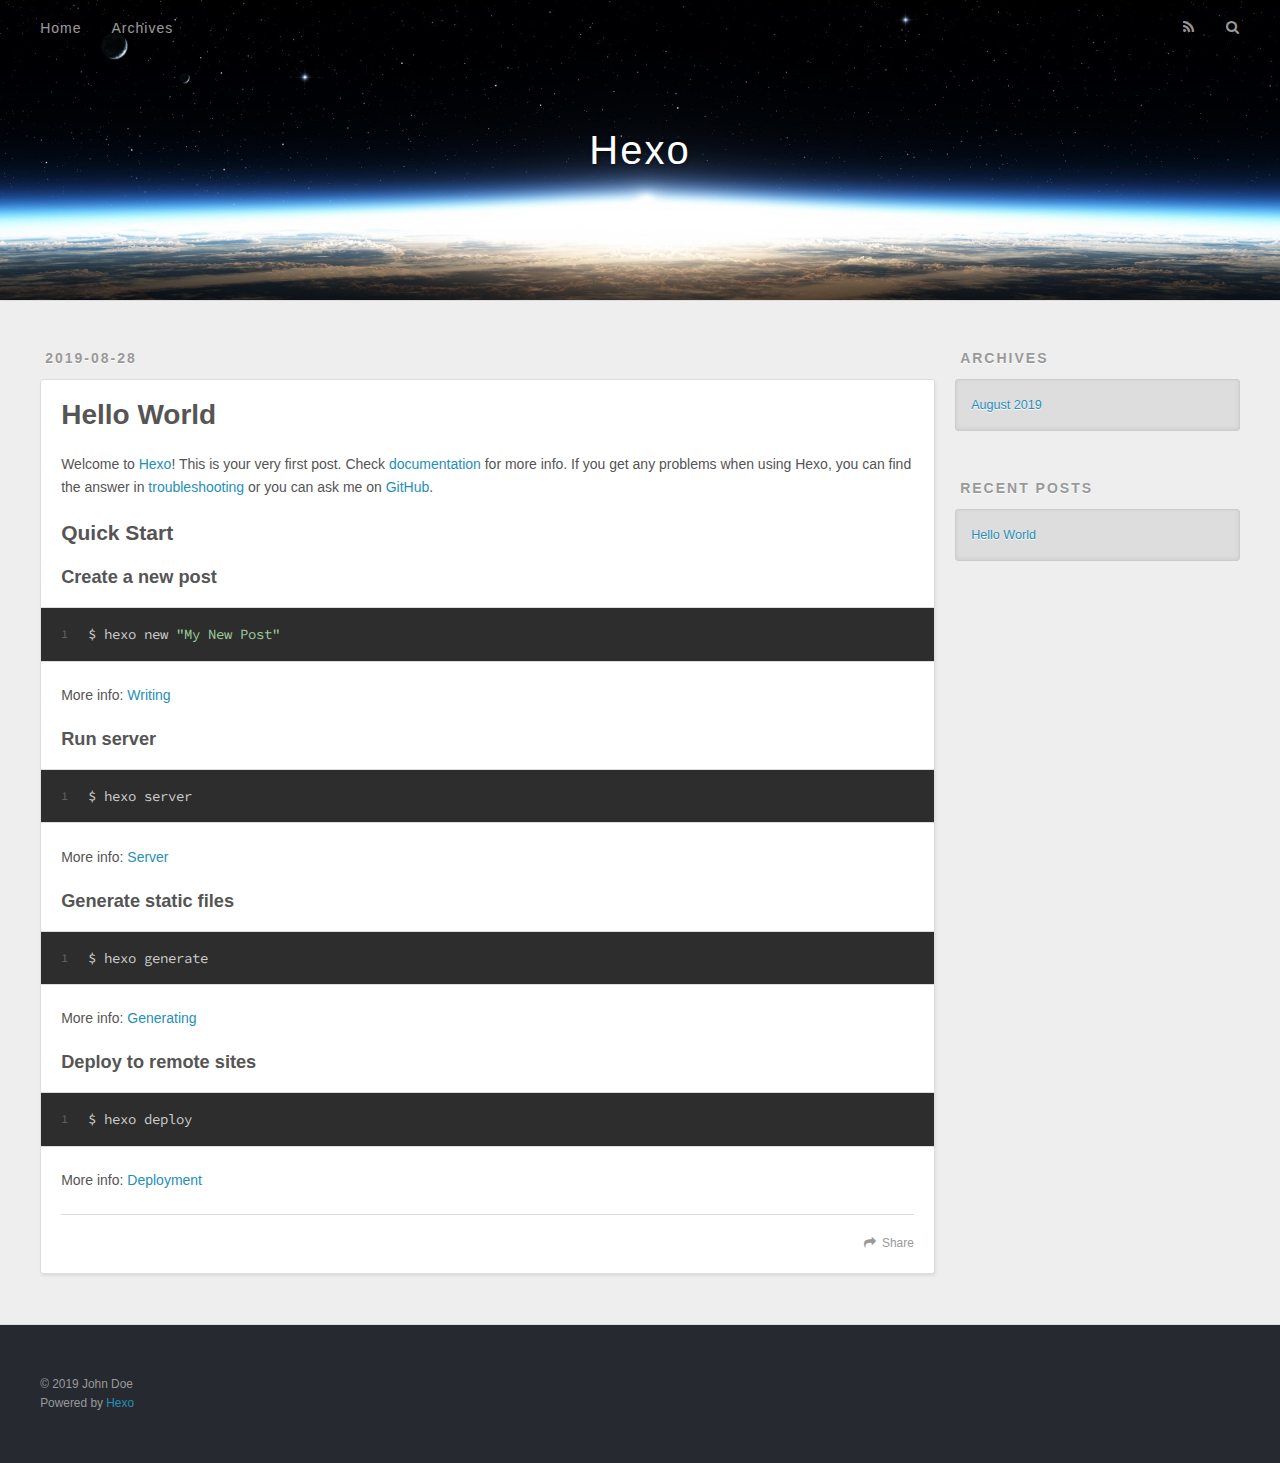
==== index.html @ 44cf00fd "Site updated: 2019-08-28 16:49:17" ====
<!DOCTYPE html>
<html>
<head><meta name="generator" content="Hexo 3.9.0">
  <meta charset="utf-8">
  

  
  <title>Hexo</title>
  <meta name="viewport" content="width=device-width, initial-scale=1, maximum-scale=1">
  <meta property="og:type" content="website">
<meta property="og:title" content="Hexo">
<meta property="og:url" content="http://yoursite.com/index.html">
<meta property="og:site_name" content="Hexo">
<meta property="og:locale" content="en">
<meta name="twitter:card" content="summary">
<meta name="twitter:title" content="Hexo">
  
    <link rel="alternate" href="/atom.xml" title="Hexo" type="application/atom+xml">
  
  
    <link rel="icon" href="/favicon.png">
  
  
    <link href="//fonts.googleapis.com/css?family=Source+Code+Pro" rel="stylesheet" type="text/css">
  
  <link rel="stylesheet" href="/css/style.css">
</head>
</html>
<body>
  <div id="container">
    <div id="wrap">
      <header id="header">
  <div id="banner"></div>
  <div id="header-outer" class="outer">
    <div id="header-title" class="inner">
      <h1 id="logo-wrap">
        <a href="/" id="logo">Hexo</a>
      </h1>
      
    </div>
    <div id="header-inner" class="inner">
      <nav id="main-nav">
        <a id="main-nav-toggle" class="nav-icon"></a>
        
          <a class="main-nav-link" href="/">Home</a>
        
          <a class="main-nav-link" href="/archives">Archives</a>
        
      </nav>
      <nav id="sub-nav">
        
          <a id="nav-rss-link" class="nav-icon" href="/atom.xml" title="RSS Feed"></a>
        
        <a id="nav-search-btn" class="nav-icon" title="Search"></a>
      </nav>
      <div id="search-form-wrap">
        <form action="//google.com/search" method="get" accept-charset="UTF-8" class="search-form"><input type="search" name="q" class="search-form-input" placeholder="Search"><button type="submit" class="search-form-submit">&#xF002;</button><input type="hidden" name="sitesearch" value="http://yoursite.com"></form>
      </div>
    </div>
  </div>
</header>
      <div class="outer">
        <section id="main">
  
    <article id="post-hello-world" class="article article-type-post" itemscope itemprop="blogPost">
  <div class="article-meta">
    <a href="/2019/08/28/hello-world/" class="article-date">
  <time datetime="2019-08-28T08:39:27.859Z" itemprop="datePublished">2019-08-28</time>
</a>
    
  </div>
  <div class="article-inner">
    
    
      <header class="article-header">
        
  
    <h1 itemprop="name">
      <a class="article-title" href="/2019/08/28/hello-world/">Hello World</a>
    </h1>
  

      </header>
    
    <div class="article-entry" itemprop="articleBody">
      
        <p>Welcome to <a href="https://hexo.io/" target="_blank" rel="noopener">Hexo</a>! This is your very first post. Check <a href="https://hexo.io/docs/" target="_blank" rel="noopener">documentation</a> for more info. If you get any problems when using Hexo, you can find the answer in <a href="https://hexo.io/docs/troubleshooting.html" target="_blank" rel="noopener">troubleshooting</a> or you can ask me on <a href="https://github.com/hexojs/hexo/issues" target="_blank" rel="noopener">GitHub</a>.</p>
<h2 id="Quick-Start"><a href="#Quick-Start" class="headerlink" title="Quick Start"></a>Quick Start</h2><h3 id="Create-a-new-post"><a href="#Create-a-new-post" class="headerlink" title="Create a new post"></a>Create a new post</h3><figure class="highlight bash"><table><tr><td class="gutter"><pre><span class="line">1</span><br></pre></td><td class="code"><pre><span class="line">$ hexo new <span class="string">"My New Post"</span></span><br></pre></td></tr></table></figure>

<p>More info: <a href="https://hexo.io/docs/writing.html" target="_blank" rel="noopener">Writing</a></p>
<h3 id="Run-server"><a href="#Run-server" class="headerlink" title="Run server"></a>Run server</h3><figure class="highlight bash"><table><tr><td class="gutter"><pre><span class="line">1</span><br></pre></td><td class="code"><pre><span class="line">$ hexo server</span><br></pre></td></tr></table></figure>

<p>More info: <a href="https://hexo.io/docs/server.html" target="_blank" rel="noopener">Server</a></p>
<h3 id="Generate-static-files"><a href="#Generate-static-files" class="headerlink" title="Generate static files"></a>Generate static files</h3><figure class="highlight bash"><table><tr><td class="gutter"><pre><span class="line">1</span><br></pre></td><td class="code"><pre><span class="line">$ hexo generate</span><br></pre></td></tr></table></figure>

<p>More info: <a href="https://hexo.io/docs/generating.html" target="_blank" rel="noopener">Generating</a></p>
<h3 id="Deploy-to-remote-sites"><a href="#Deploy-to-remote-sites" class="headerlink" title="Deploy to remote sites"></a>Deploy to remote sites</h3><figure class="highlight bash"><table><tr><td class="gutter"><pre><span class="line">1</span><br></pre></td><td class="code"><pre><span class="line">$ hexo deploy</span><br></pre></td></tr></table></figure>

<p>More info: <a href="https://hexo.io/docs/deployment.html" target="_blank" rel="noopener">Deployment</a></p>

      
    </div>
    <footer class="article-footer">
      <a data-url="http://yoursite.com/2019/08/28/hello-world/" data-id="cjzv0g86u00006gupcal8ovqy" class="article-share-link">Share</a>
      
      
    </footer>
  </div>
  
</article>


  


</section>
        
          <aside id="sidebar">
  
    

  
    

  
    
  
    
  <div class="widget-wrap">
    <h3 class="widget-title">Archives</h3>
    <div class="widget">
      <ul class="archive-list"><li class="archive-list-item"><a class="archive-list-link" href="/archives/2019/08/">August 2019</a></li></ul>
    </div>
  </div>


  
    
  <div class="widget-wrap">
    <h3 class="widget-title">Recent Posts</h3>
    <div class="widget">
      <ul>
        
          <li>
            <a href="/2019/08/28/hello-world/">Hello World</a>
          </li>
        
      </ul>
    </div>
  </div>

  
</aside>
        
      </div>
      <footer id="footer">
  
  <div class="outer">
    <div id="footer-info" class="inner">
      &copy; 2019 John Doe<br>
      Powered by <a href="http://hexo.io/" target="_blank">Hexo</a>
    </div>
  </div>
</footer>
    </div>
    <nav id="mobile-nav">
  
    <a href="/" class="mobile-nav-link">Home</a>
  
    <a href="/archives" class="mobile-nav-link">Archives</a>
  
</nav>
    

<script src="//ajax.googleapis.com/ajax/libs/jquery/2.0.3/jquery.min.js"></script>


  <link rel="stylesheet" href="/fancybox/jquery.fancybox.css">
  <script src="/fancybox/jquery.fancybox.pack.js"></script>


<script src="/js/script.js"></script>



  </div>
</body>
</html>
---- css/style.css ----
body {
  width: 100%;
}
body:before,
body:after {
  content: "";
  display: table;
}
body:after {
  clear: both;
}
html,
body,
div,
span,
applet,
object,
iframe,
h1,
h2,
h3,
h4,
h5,
h6,
p,
blockquote,
pre,
a,
abbr,
acronym,
address,
big,
cite,
code,
del,
dfn,
em,
img,
ins,
kbd,
q,
s,
samp,
small,
strike,
strong,
sub,
sup,
tt,
var,
dl,
dt,
dd,
ol,
ul,
li,
fieldset,
form,
label,
legend,
table,
caption,
tbody,
tfoot,
thead,
tr,
th,
td {
  margin: 0;
  padding: 0;
  border: 0;
  outline: 0;
  font-weight: inherit;
  font-style: inherit;
  font-family: inherit;
  font-size: 100%;
  vertical-align: baseline;
}
body {
  line-height: 1;
  color: #000;
  background: #fff;
}
ol,
ul {
  list-style: none;
}
table {
  border-collapse: separate;
  border-spacing: 0;
  vertical-align: middle;
}
caption,
th,
td {
  text-align: left;
  font-weight: normal;
  vertical-align: middle;
}
a img {
  border: none;
}
input,
button {
  margin: 0;
  padding: 0;
}
input::-moz-focus-inner,
button::-moz-focus-inner {
  border: 0;
  padding: 0;
}
@font-face {
  font-family: FontAwesome;
  font-style: normal;
  font-weight: normal;
  src: url("fonts/fontawesome-webfont.eot?v=#4.0.3");
  src: url("fonts/fontawesome-webfont.eot?#iefix&v=#4.0.3") format("embedded-opentype"), url("fonts/fontawesome-webfont.woff?v=#4.0.3") format("woff"), url("fonts/fontawesome-webfont.ttf?v=#4.0.3") format("truetype"), url("fonts/fontawesome-webfont.svg#fontawesomeregular?v=#4.0.3") format("svg");
}
html,
body,
#container {
  height: 100%;
}
body {
  background: #eee;
  font: 14px -apple-system, BlinkMacSystemFont, "Segoe UI", "Roboto", "Oxygen", "Ubuntu", "Cantarell", "Fira Sans", "Droid Sans", "Helvetica Neue", sans-serif;
  -webkit-text-size-adjust: 100%;
}
.outer {
  max-width: 1220px;
  margin: 0 auto;
  padding: 0 20px;
}
.outer:before,
.outer:after {
  content: "";
  display: table;
}
.outer:after {
  clear: both;
}
.inner {
  display: inline;
  float: left;
  width: 98.33333333333333%;
  margin: 0 0.833333333333333%;
}
.left,
.alignleft {
  float: left;
}
.right,
.alignright {
  float: right;
}
.clear {
  clear: both;
}
#container {
  position: relative;
}
.mobile-nav-on {
  overflow: hidden;
}
#wrap {
  height: 100%;
  width: 100%;
  position: absolute;
  top: 0;
  left: 0;
  -webkit-transition: 0.2s ease-out;
  -moz-transition: 0.2s ease-out;
  -ms-transition: 0.2s ease-out;
  transition: 0.2s ease-out;
  z-index: 1;
  background: #eee;
}
.mobile-nav-on #wrap {
  left: 280px;
}
@media screen and (min-width: 768px) {
  #main {
    display: inline;
    float: left;
    width: 73.33333333333333%;
    margin: 0 0.833333333333333%;
  }
}
.article-date,
.article-category-link,
.archive-year,
.widget-title {
  text-decoration: none;
  text-transform: uppercase;
  letter-spacing: 2px;
  color: #999;
  margin-bottom: 1em;
  margin-left: 5px;
  line-height: 1em;
  text-shadow: 0 1px #fff;
  font-weight: bold;
}
.article-inner,
.archive-article-inner {
  background: #fff;
  -webkit-box-shadow: 1px 2px 3px #ddd;
  box-shadow: 1px 2px 3px #ddd;
  border: 1px solid #ddd;
  border-radius: 3px;
}
.article-entry h1,
.widget h1 {
  font-size: 2em;
}
.article-entry h2,
.widget h2 {
  font-size: 1.5em;
}
.article-entry h3,
.widget h3 {
  font-size: 1.3em;
}
.article-entry h4,
.widget h4 {
  font-size: 1.2em;
}
.article-entry h5,
.widget h5 {
  font-size: 1em;
}
.article-entry h6,
.widget h6 {
  font-size: 1em;
  color: #999;
}
.article-entry hr,
.widget hr {
  border: 1px dashed #ddd;
}
.article-entry strong,
.widget strong {
  font-weight: bold;
}
.article-entry em,
.widget em,
.article-entry cite,
.widget cite {
  font-style: italic;
}
.article-entry sup,
.widget sup,
.article-entry sub,
.widget sub {
  font-size: 0.75em;
  line-height: 0;
  position: relative;
  vertical-align: baseline;
}
.article-entry sup,
.widget sup {
  top: -0.5em;
}
.article-entry sub,
.widget sub {
  bottom: -0.2em;
}
.article-entry small,
.widget small {
  font-size: 0.85em;
}
.article-entry acronym,
.widget acronym,
.article-entry abbr,
.widget abbr {
  border-bottom: 1px dotted;
}
.article-entry ul,
.widget ul,
.article-entry ol,
.widget ol,
.article-entry dl,
.widget dl {
  margin: 0 20px;
  line-height: 1.6em;
}
.article-entry ul ul,
.widget ul ul,
.article-entry ol ul,
.widget ol ul,
.article-entry ul ol,
.widget ul ol,
.article-entry ol ol,
.widget ol ol {
  margin-top: 0;
  margin-bottom: 0;
}
.article-entry ul,
.widget ul {
  list-style: disc;
}
.article-entry ol,
.widget ol {
  list-style: decimal;
}
.article-entry dt,
.widget dt {
  font-weight: bold;
}
#header {
  height: 300px;
  position: relative;
  border-bottom: 1px solid #ddd;
}
#header:before,
#header:after {
  content: "";
  position: absolute;
  left: 0;
  right: 0;
  height: 40px;
}
#header:before {
  top: 0;
  background: -webkit-linear-gradient(rgba(0,0,0,0.2), transparent);
  background: -moz-linear-gradient(rgba(0,0,0,0.2), transparent);
  background: -ms-linear-gradient(rgba(0,0,0,0.2), transparent);
  background: linear-gradient(rgba(0,0,0,0.2), transparent);
}
#header:after {
  bottom: 0;
  background: -webkit-linear-gradient(transparent, rgba(0,0,0,0.2));
  background: -moz-linear-gradient(transparent, rgba(0,0,0,0.2));
  background: -ms-linear-gradient(transparent, rgba(0,0,0,0.2));
  background: linear-gradient(transparent, rgba(0,0,0,0.2));
}
#header-outer {
  height: 100%;
  position: relative;
}
#header-inner {
  position: relative;
  overflow: hidden;
}
#banner {
  position: absolute;
  top: 0;
  left: 0;
  width: 100%;
  height: 100%;
  background: url("images/banner.jpg") center #000;
  -webkit-background-size: cover;
  -moz-background-size: cover;
  background-size: cover;
  z-index: -1;
}
#header-title {
  text-align: center;
  height: 40px;
  position: absolute;
  top: 50%;
  left: 0;
  margin-top: -20px;
}
#logo,
#subtitle {
  text-decoration: none;
  color: #fff;
  font-weight: 300;
  text-shadow: 0 1px 4px rgba(0,0,0,0.3);
}
#logo {
  font-size: 40px;
  line-height: 40px;
  letter-spacing: 2px;
}
#subtitle {
  font-size: 16px;
  line-height: 16px;
  letter-spacing: 1px;
}
#subtitle-wrap {
  margin-top: 16px;
}
#main-nav {
  float: left;
  margin-left: -15px;
}
.nav-icon,
.main-nav-link {
  float: left;
  color: #fff;
  opacity: 0.6;
  text-decoration: none;
  text-shadow: 0 1px rgba(0,0,0,0.2);
  -webkit-transition: opacity 0.2s;
  -moz-transition: opacity 0.2s;
  -ms-transition: opacity 0.2s;
  transition: opacity 0.2s;
  display: block;
  padding: 20px 15px;
}
.nav-icon:hover,
.main-nav-link:hover {
  opacity: 1;
}
.nav-icon {
  font-family: FontAwesome;
  text-align: center;
  font-size: 14px;
  width: 14px;
  height: 14px;
  padding: 20px 15px;
  position: relative;
  cursor: pointer;
}
.main-nav-link {
  font-weight: 300;
  letter-spacing: 1px;
}
@media screen and (max-width: 479px) {
  .main-nav-link {
    display: none;
  }
}
#main-nav-toggle {
  display: none;
}
#main-nav-toggle:before {
  content: "\f0c9";
}
@media screen and (max-width: 479px) {
  #main-nav-toggle {
    display: block;
  }
}
#sub-nav {
  float: right;
  margin-right: -15px;
}
#nav-rss-link:before {
  content: "\f09e";
}
#nav-search-btn:before {
  content: "\f002";
}
#search-form-wrap {
  position: absolute;
  top: 15px;
  width: 150px;
  height: 30px;
  right: -150px;
  opacity: 0;
  -webkit-transition: 0.2s ease-out;
  -moz-transition: 0.2s ease-out;
  -ms-transition: 0.2s ease-out;
  transition: 0.2s ease-out;
}
#search-form-wrap.on {
  opacity: 1;
  right: 0;
}
@media screen and (max-width: 479px) {
  #search-form-wrap {
    width: 100%;
    right: -100%;
  }
}
.search-form {
  position: absolute;
  top: 0;
  left: 0;
  right: 0;
  background: #fff;
  padding: 5px 15px;
  border-radius: 15px;
  -webkit-box-shadow: 0 0 10px rgba(0,0,0,0.3);
  box-shadow: 0 0 10px rgba(0,0,0,0.3);
}
.search-form-input {
  border: none;
  background: none;
  color: #555;
  width: 100%;
  font: 13px -apple-system, BlinkMacSystemFont, "Segoe UI", "Roboto", "Oxygen", "Ubuntu", "Cantarell", "Fira Sans", "Droid Sans", "Helvetica Neue", sans-serif;
  outline: none;
}
.search-form-input::-webkit-search-results-decoration,
.search-form-input::-webkit-search-cancel-button {
  -webkit-appearance: none;
}
.search-form-submit {
  position: absolute;
  top: 50%;
  right: 10px;
  margin-top: -7px;
  font: 13px FontAwesome;
  border: none;
  background: none;
  color: #bbb;
  cursor: pointer;
}
.search-form-submit:hover,
.search-form-submit:focus {
  color: #777;
}
.article {
  margin: 50px 0;
}
.article-inner {
  overflow: hidden;
}
.article-meta:before,
.article-meta:after {
  content: "";
  display: table;
}
.article-meta:after {
  clear: both;
}
.article-date {
  float: left;
}
.article-category {
  float: left;
  line-height: 1em;
  color: #ccc;
  text-shadow: 0 1px #fff;
  margin-left: 8px;
}
.article-category:before {
  content: "\2022";
}
.article-category-link {
  margin: 0 12px 1em;
}
.article-header {
  padding: 20px 20px 0;
}
.article-title {
  text-decoration: none;
  font-size: 2em;
  font-weight: bold;
  color: #555;
  line-height: 1.1em;
  -webkit-transition: color 0.2s;
  -moz-transition: color 0.2s;
  -ms-transition: color 0.2s;
  transition: color 0.2s;
}
a.article-title:hover {
  color: #258fb8;
}
.article-entry {
  color: #555;
  padding: 0 20px;
}
.article-entry:before,
.article-entry:after {
  content: "";
  display: table;
}
.article-entry:after {
  clear: both;
}
.article-entry p,
.article-entry table {
  line-height: 1.6em;
  margin: 1.6em 0;
}
.article-entry h1,
.article-entry h2,
.article-entry h3,
.article-entry h4,
.article-entry h5,
.article-entry h6 {
  font-weight: bold;
}
.article-entry h1,
.article-entry h2,
.article-entry h3,
.article-entry h4,
.article-entry h5,
.article-entry h6 {
  line-height: 1.1em;
  margin: 1.1em 0;
}
.article-entry a {
  color: #258fb8;
  text-decoration: none;
}
.article-entry a:hover {
  text-decoration: underline;
}
.article-entry ul,
.article-entry ol,
.article-entry dl {
  margin-top: 1.6em;
  margin-bottom: 1.6em;
}
.article-entry img,
.article-entry video {
  max-width: 100%;
  height: auto;
  display: block;
  margin: auto;
}
.article-entry iframe {
  border: none;
}
.article-entry table {
  width: 100%;
  border-collapse: collapse;
  border-spacing: 0;
}
.article-entry th {
  font-weight: bold;
  border-bottom: 3px solid #ddd;
  padding-bottom: 0.5em;
}
.article-entry td {
  border-bottom: 1px solid #ddd;
  padding: 10px 0;
}
.article-entry blockquote {
  font-family: Georgia, "Times New Roman", serif;
  font-size: 1.4em;
  margin: 1.6em 20px;
  text-align: center;
}
.article-entry blockquote footer {
  font-size: 14px;
  margin: 1.6em 0;
  font-family: -apple-system, BlinkMacSystemFont, "Segoe UI", "Roboto", "Oxygen", "Ubuntu", "Cantarell", "Fira Sans", "Droid Sans", "Helvetica Neue", sans-serif;
}
.article-entry blockquote footer cite:before {
  content: "—";
  padding: 0 0.5em;
}
.article-entry .pullquote {
  text-align: left;
  width: 45%;
  margin: 0;
}
.article-entry .pullquote.left {
  margin-left: 0.5em;
  margin-right: 1em;
}
.article-entry .pullquote.right {
  margin-right: 0.5em;
  margin-left: 1em;
}
.article-entry .caption {
  color: #999;
  display: block;
  font-size: 0.9em;
  margin-top: 0.5em;
  position: relative;
  text-align: center;
}
.article-entry .video-container {
  position: relative;
  padding-top: 56.25%;
  height: 0;
  overflow: hidden;
}
.article-entry .video-container iframe,
.article-entry .video-container object,
.article-entry .video-container embed {
  position: absolute;
  top: 0;
  left: 0;
  width: 100%;
  height: 100%;
  margin-top: 0;
}
.article-more-link a {
  display: inline-block;
  line-height: 1em;
  padding: 6px 15px;
  border-radius: 15px;
  background: #eee;
  color: #999;
  text-shadow: 0 1px #fff;
  text-decoration: none;
}
.article-more-link a:hover {
  background: #258fb8;
  color: #fff;
  text-decoration: none;
  text-shadow: 0 1px #1e7293;
}
.article-footer {
  font-size: 0.85em;
  line-height: 1.6em;
  border-top: 1px solid #ddd;
  padding-top: 1.6em;
  margin: 0 20px 20px;
}
.article-footer:before,
.article-footer:after {
  content: "";
  display: table;
}
.article-footer:after {
  clear: both;
}
.article-footer a {
  color: #999;
  text-decoration: none;
}
.article-footer a:hover {
  color: #555;
}
.article-tag-list-item {
  float: left;
  margin-right: 10px;
}
.article-tag-list-link:before {
  content: "#";
}
.article-comment-link {
  float: right;
}
.article-comment-link:before {
  content: "\f075";
  font-family: FontAwesome;
  padding-right: 8px;
}
.article-share-link {
  cursor: pointer;
  float: right;
  margin-left: 20px;
}
.article-share-link:before {
  content: "\f064";
  font-family: FontAwesome;
  padding-right: 6px;
}
#article-nav {
  position: relative;
}
#article-nav:before,
#article-nav:after {
  content: "";
  display: table;
}
#article-nav:after {
  clear: both;
}
@media screen and (min-width: 768px) {
  #article-nav {
    margin: 50px 0;
  }
  #article-nav:before {
    width: 8px;
    height: 8px;
    position: absolute;
    top: 50%;
    left: 50%;
    margin-top: -4px;
    margin-left: -4px;
    content: "";
    border-radius: 50%;
    background: #ddd;
    -webkit-box-shadow: 0 1px 2px #fff;
    box-shadow: 0 1px 2px #fff;
  }
}
.article-nav-link-wrap {
  text-decoration: none;
  text-shadow: 0 1px #fff;
  color: #999;
  -webkit-box-sizing: border-box;
  -moz-box-sizing: border-box;
  box-sizing: border-box;
  margin-top: 50px;
  text-align: center;
  display: block;
}
.article-nav-link-wrap:hover {
  color: #555;
}
@media screen and (min-width: 768px) {
  .article-nav-link-wrap {
    width: 50%;
    margin-top: 0;
  }
}
@media screen and (min-width: 768px) {
  #article-nav-newer {
    float: left;
    text-align: right;
    padding-right: 20px;
  }
}
@media screen and (min-width: 768px) {
  #article-nav-older {
    float: right;
    text-align: left;
    padding-left: 20px;
  }
}
.article-nav-caption {
  text-transform: uppercase;
  letter-spacing: 2px;
  color: #ddd;
  line-height: 1em;
  font-weight: bold;
}
#article-nav-newer .article-nav-caption {
  margin-right: -2px;
}
.article-nav-title {
  font-size: 0.85em;
  line-height: 1.6em;
  margin-top: 0.5em;
}
.article-share-box {
  position: absolute;
  display: none;
  background: #fff;
  -webkit-box-shadow: 1px 2px 10px rgba(0,0,0,0.2);
  box-shadow: 1px 2px 10px rgba(0,0,0,0.2);
  border-radius: 3px;
  margin-left: -145px;
  overflow: hidden;
  z-index: 1;
}
.article-share-box.on {
  display: block;
}
.article-share-input {
  width: 100%;
  background: none;
  -webkit-box-sizing: border-box;
  -moz-box-sizing: border-box;
  box-sizing: border-box;
  font: 14px -apple-system, BlinkMacSystemFont, "Segoe UI", "Roboto", "Oxygen", "Ubuntu", "Cantarell", "Fira Sans", "Droid Sans", "Helvetica Neue", sans-serif;
  padding: 0 15px;
  color: #555;
  outline: none;
  border: 1px solid #ddd;
  border-radius: 3px 3px 0 0;
  height: 36px;
  line-height: 36px;
}
.article-share-links {
  background: #eee;
}
.article-share-links:before,
.article-share-links:after {
  content: "";
  display: table;
}
.article-share-links:after {
  clear: both;
}
.article-share-twitter,
.article-share-facebook,
.article-share-pinterest,
.article-share-google {
  width: 50px;
  height: 36px;
  display: block;
  float: left;
  position: relative;
  color: #999;
  text-shadow: 0 1px #fff;
}
.article-share-twitter:before,
.article-share-facebook:before,
.article-share-pinterest:before,
.article-share-google:before {
  font-size: 20px;
  font-family: FontAwesome;
  width: 20px;
  height: 20px;
  position: absolute;
  top: 50%;
  left: 50%;
  margin-top: -10px;
  margin-left: -10px;
  text-align: center;
}
.article-share-twitter:hover,
.article-share-facebook:hover,
.article-share-pinterest:hover,
.article-share-google:hover {
  color: #fff;
}
.article-share-twitter:before {
  content: "\f099";
}
.article-share-twitter:hover {
  background: #00aced;
  text-shadow: 0 1px #008abe;
}
.article-share-facebook:before {
  content: "\f09a";
}
.article-share-facebook:hover {
  background: #3b5998;
  text-shadow: 0 1px #2f477a;
}
.article-share-pinterest:before {
  content: "\f0d2";
}
.article-share-pinterest:hover {
  background: #cb2027;
  text-shadow: 0 1px #a21a1f;
}
.article-share-google:before {
  content: "\f0d5";
}
.article-share-google:hover {
  background: #dd4b39;
  text-shadow: 0 1px #be3221;
}
.article-gallery {
  background: #000;
  position: relative;
}
.article-gallery-photos {
  position: relative;
  overflow: hidden;
}
.article-gallery-img {
  display: none;
  max-width: 100%;
}
.article-gallery-img:first-child {
  display: block;
}
.article-gallery-img.loaded {
  position: absolute;
  display: block;
}
.article-gallery-img img {
  display: block;
  max-width: 100%;
  margin: 0 auto;
}
#comments {
  background: #fff;
  -webkit-box-shadow: 1px 2px 3px #ddd;
  box-shadow: 1px 2px 3px #ddd;
  padding: 20px;
  border: 1px solid #ddd;
  border-radius: 3px;
  margin: 50px 0;
}
#comments a {
  color: #258fb8;
}
.archives-wrap {
  margin: 50px 0;
}
.archives:before,
.archives:after {
  content: "";
  display: table;
}
.archives:after {
  clear: both;
}
.archive-year-wrap {
  margin-bottom: 1em;
}
.archives {
  -webkit-column-gap: 10px;
  -moz-column-gap: 10px;
  column-gap: 10px;
}
@media screen and (min-width: 480px) and (max-width: 767px) {
  .archives {
    -webkit-column-count: 2;
    -moz-column-count: 2;
    column-count: 2;
  }
}
@media screen and (min-width: 768px) {
  .archives {
    -webkit-column-count: 3;
    -moz-column-count: 3;
    column-count: 3;
  }
}
.archive-article {
  -webkit-column-break-inside: avoid;
  page-break-inside: avoid;
  overflow: hidden;
  break-inside: avoid-column;
}
.archive-article-inner {
  padding: 10px;
  margin-bottom: 15px;
}
.archive-article-title {
  text-decoration: none;
  font-weight: bold;
  color: #555;
  -webkit-transition: color 0.2s;
  -moz-transition: color 0.2s;
  -ms-transition: color 0.2s;
  transition: color 0.2s;
  line-height: 1.6em;
}
.archive-article-title:hover {
  color: #258fb8;
}
.archive-article-footer {
  margin-top: 1em;
}
.archive-article-date {
  color: #999;
  text-decoration: none;
  font-size: 0.85em;
  line-height: 1em;
  margin-bottom: 0.5em;
  display: block;
}
#page-nav {
  margin: 50px auto;
  background: #fff;
  -webkit-box-shadow: 1px 2px 3px #ddd;
  box-shadow: 1px 2px 3px #ddd;
  border: 1px solid #ddd;
  border-radius: 3px;
  text-align: center;
  color: #999;
  overflow: hidden;
}
#page-nav:before,
#page-nav:after {
  content: "";
  display: table;
}
#page-nav:after {
  clear: both;
}
#page-nav a,
#page-nav span {
  padding: 10px 20px;
  line-height: 1;
  height: 2ex;
}
#page-nav a {
  color: #999;
  text-decoration: none;
}
#page-nav a:hover {
  background: #999;
  color: #fff;
}
#page-nav .prev {
  float: left;
}
#page-nav .next {
  float: right;
}
#page-nav .page-number {
  display: inline-block;
}
@media screen and (max-width: 479px) {
  #page-nav .page-number {
    display: none;
  }
}
#page-nav .current {
  color: #555;
  font-weight: bold;
}
#page-nav .space {
  color: #ddd;
}
#footer {
  background: #262a30;
  padding: 50px 0;
  border-top: 1px solid #ddd;
  color: #999;
}
#footer a {
  color: #258fb8;
  text-decoration: none;
}
#footer a:hover {
  text-decoration: underline;
}
#footer-info {
  line-height: 1.6em;
  font-size: 0.85em;
}
.article-entry pre,
.article-entry .highlight {
  background: #2d2d2d;
  margin: 0 -20px;
  padding: 15px 20px;
  border-style: solid;
  border-color: #ddd;
  border-width: 1px 0;
  overflow: auto;
  color: #ccc;
  line-height: 22.400000000000002px;
}
.article-entry .highlight .gutter pre,
.article-entry .gist .gist-file .gist-data .line-numbers {
  color: #666;
  font-size: 0.85em;
}
.article-entry pre,
.article-entry code {
  font-family: "Source Code Pro", Consolas, Monaco, Menlo, Consolas, monospace;
}
.article-entry code {
  background: #eee;
  text-shadow: 0 1px #fff;
  padding: 0 0.3em;
}
.article-entry pre code {
  background: none;
  text-shadow: none;
  padding: 0;
}
.article-entry .highlight pre {
  border: none;
  margin: 0;
  padding: 0;
}
.article-entry .highlight table {
  margin: 0;
  width: auto;
}
.article-entry .highlight td {
  border: none;
  padding: 0;
}
.article-entry .highlight figcaption {
  font-size: 0.85em;
  color: #999;
  line-height: 1em;
  margin-bottom: 1em;
}
.article-entry .highlight figcaption:before,
.article-entry .highlight figcaption:after {
  content: "";
  display: table;
}
.article-entry .highlight figcaption:after {
  clear: both;
}
.article-entry .highlight figcaption a {
  float: right;
}
.article-entry .highlight .gutter pre {
  text-align: right;
  padding-right: 20px;
}
.article-entry .highlight .line {
  height: 22.400000000000002px;
}
.article-entry .highlight .line.marked {
  background: #515151;
}
.article-entry .gist {
  margin: 0 -20px;
  border-style: solid;
  border-color: #ddd;
  border-width: 1px 0;
  background: #2d2d2d;
  padding: 15px 20px 15px 0;
}
.article-entry .gist .gist-file {
  border: none;
  font-family: "Source Code Pro", Consolas, Monaco, Menlo, Consolas, monospace;
  margin: 0;
}
.article-entry .gist .gist-file .gist-data {
  background: none;
  border: none;
}
.article-entry .gist .gist-file .gist-data .line-numbers {
  background: none;
  border: none;
  padding: 0 20px 0 0;
}
.article-entry .gist .gist-file .gist-data .line-data {
  padding: 0 !important;
}
.article-entry .gist .gist-file .highlight {
  margin: 0;
  padding: 0;
  border: none;
}
.article-entry .gist .gist-file .gist-meta {
  background: #2d2d2d;
  color: #999;
  font: 0.85em -apple-system, BlinkMacSystemFont, "Segoe UI", "Roboto", "Oxygen", "Ubuntu", "Cantarell", "Fira Sans", "Droid Sans", "Helvetica Neue", sans-serif;
  text-shadow: 0 0;
  padding: 0;
  margin-top: 1em;
  margin-left: 20px;
}
.article-entry .gist .gist-file .gist-meta a {
  color: #258fb8;
  font-weight: normal;
}
.article-entry .gist .gist-file .gist-meta a:hover {
  text-decoration: underline;
}
pre .comment,
pre .title {
  color: #999;
}
pre .variable,
pre .attribute,
pre .tag,
pre .regexp,
pre .ruby .constant,
pre .xml .tag .title,
pre .xml .pi,
pre .xml .doctype,
pre .html .doctype,
pre .css .id,
pre .css .class,
pre .css .pseudo {
  color: #f2777a;
}
pre .number,
pre .preprocessor,
pre .built_in,
pre .literal,
pre .params,
pre .constant {
  color: #f99157;
}
pre .class,
pre .ruby .class .title,
pre .css .rules .attribute {
  color: #9c9;
}
pre .string,
pre .value,
pre .inheritance,
pre .header,
pre .ruby .symbol,
pre .xml .cdata {
  color: #9c9;
}
pre .css .hexcolor {
  color: #6cc;
}
pre .function,
pre .python .decorator,
pre .python .title,
pre .ruby .function .title,
pre .ruby .title .keyword,
pre .perl .sub,
pre .javascript .title,
pre .coffeescript .title {
  color: #69c;
}
pre .keyword,
pre .javascript .function {
  color: #c9c;
}
@media screen and (max-width: 479px) {
  #mobile-nav {
    position: absolute;
    top: 0;
    left: 0;
    width: 280px;
    height: 100%;
    background: #191919;
    border-right: 1px solid #fff;
  }
}
@media screen and (max-width: 479px) {
  .mobile-nav-link {
    display: block;
    color: #999;
    text-decoration: none;
    padding: 15px 20px;
    font-weight: bold;
  }
  .mobile-nav-link:hover {
    color: #fff;
  }
}
@media screen and (min-width: 768px) {
  #sidebar {
    display: inline;
    float: left;
    width: 23.333333333333332%;
    margin: 0 0.833333333333333%;
  }
}
.widget-wrap {
  margin: 50px 0;
}
.widget {
  color: #777;
  text-shadow: 0 1px #fff;
  background: #ddd;
  -webkit-box-shadow: 0 -1px 4px #ccc inset;
  box-shadow: 0 -1px 4px #ccc inset;
  border: 1px solid #ccc;
  padding: 15px;
  border-radius: 3px;
}
.widget a {
  color: #258fb8;
  text-decoration: none;
}
.widget a:hover {
  text-decoration: underline;
}
.widget ul ul,
.widget ol ul,
.widget dl ul,
.widget ul ol,
.widget ol ol,
.widget dl ol,
.widget ul dl,
.widget ol dl,
.widget dl dl {
  margin-left: 15px;
  list-style: disc;
}
.widget {
  line-height: 1.6em;
  word-wrap: break-word;
  font-size: 0.9em;
}
.widget ul,
.widget ol {
  list-style: none;
  margin: 0;
}
.widget ul ul,
.widget ol ul,
.widget ul ol,
.widget ol ol {
  margin: 0 20px;
}
.widget ul ul,
.widget ol ul {
  list-style: disc;
}
.widget ul ol,
.widget ol ol {
  list-style: decimal;
}
.category-list-count,
.tag-list-count,
.archive-list-count {
  padding-left: 5px;
  color: #999;
  font-size: 0.85em;
}
.category-list-count:before,
.tag-list-count:before,
.archive-list-count:before {
  content: "(";
}
.category-list-count:after,
.tag-list-count:after,
.archive-list-count:after {
  content: ")";
}
.tagcloud a {
  margin-right: 5px;
  display: inline-block;
}
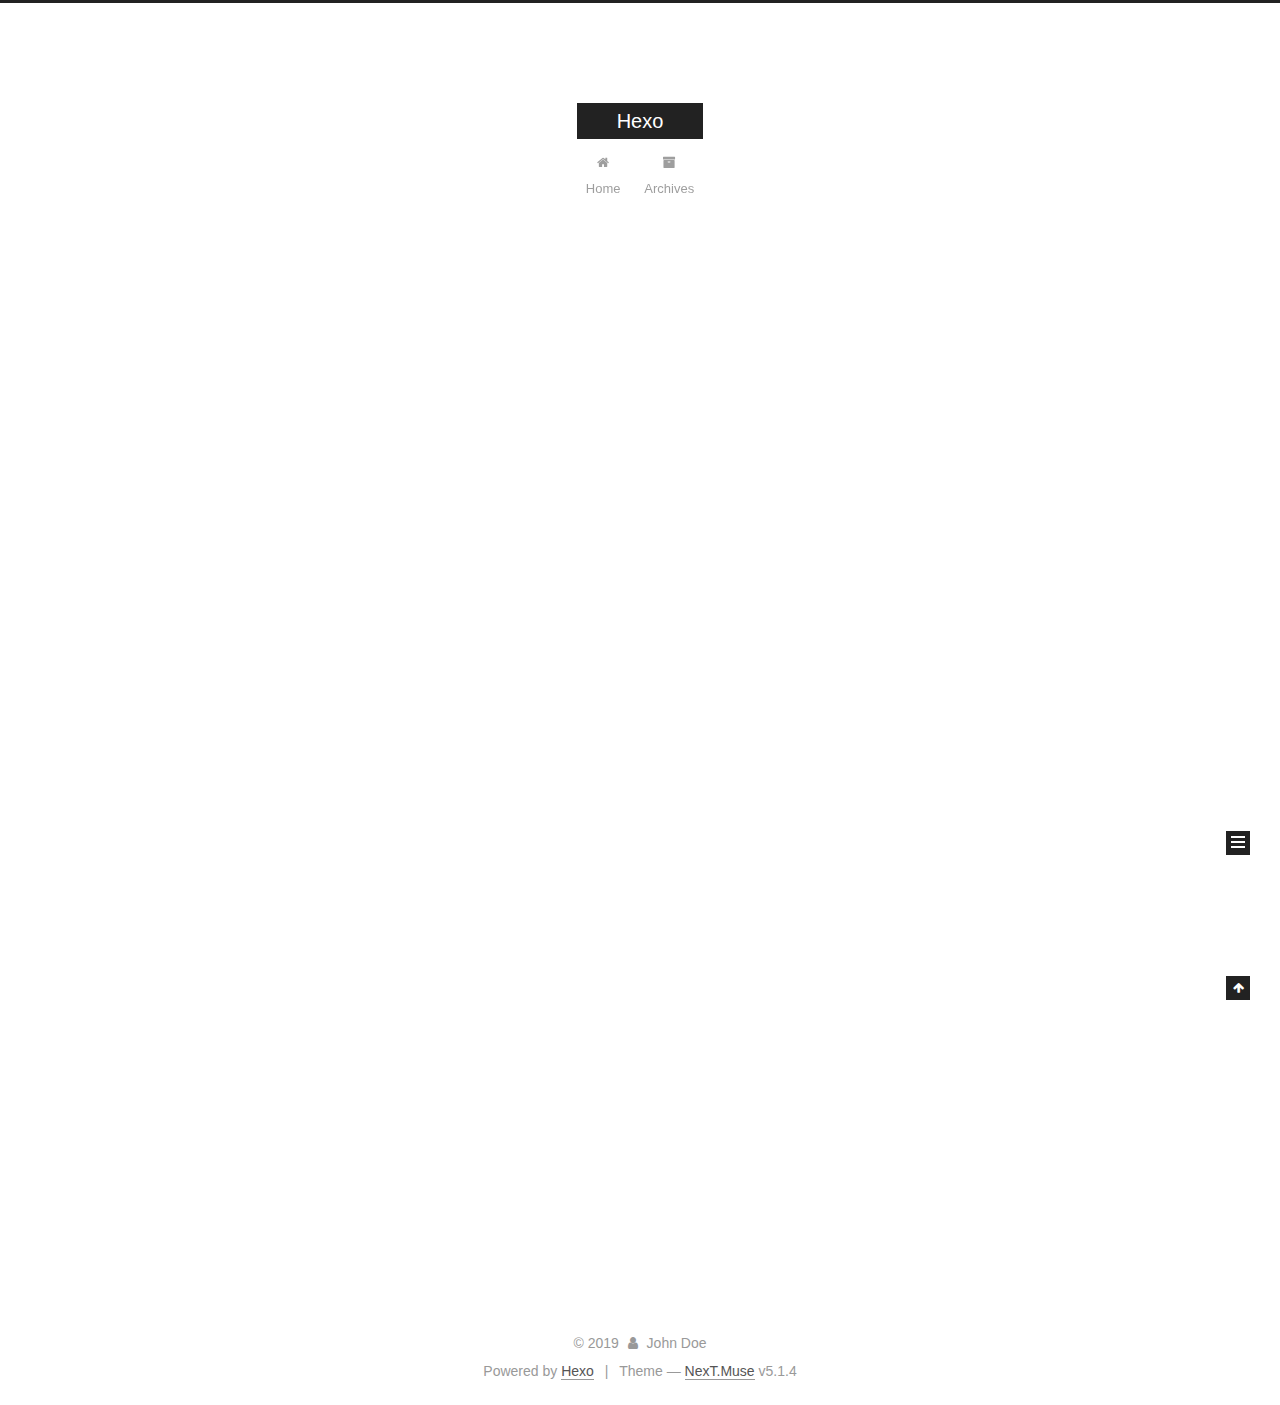
==== commit adf6898b: "Site updated: 2019-08-28 21:23:11" ====
--- a/index.html
+++ b/index.html
@@ -1,188 +1,620 @@
 <!DOCTYPE html>
-<html>
+
+
+
+  
+
+
+<html class="theme-next muse use-motion" lang="en">
 <head><meta name="generator" content="Hexo 3.9.0">
-  <meta charset="utf-8">
-  
-
-  
-  <title>Hexo</title>
-  <meta name="viewport" content="width=device-width, initial-scale=1, maximum-scale=1">
-  <meta property="og:type" content="website">
+  <meta charset="UTF-8">
+<meta http-equiv="X-UA-Compatible" content="IE=edge">
+<meta name="viewport" content="width=device-width, initial-scale=1, maximum-scale=1">
+<meta name="theme-color" content="#222">
+
+
+
+
+
+
+
+
+
+<meta http-equiv="Cache-Control" content="no-transform">
+<meta http-equiv="Cache-Control" content="no-siteapp">
+
+
+
+
+
+
+
+
+
+
+
+
+
+
+
+
+  
+  
+  <link href="/lib/fancybox/source/jquery.fancybox.css?v=2.1.5" rel="stylesheet" type="text/css">
+
+
+
+
+
+
+
+<link href="/lib/font-awesome/css/font-awesome.min.css?v=4.6.2" rel="stylesheet" type="text/css">
+
+<link href="/css/main.css?v=5.1.4" rel="stylesheet" type="text/css">
+
+
+  <link rel="apple-touch-icon" sizes="180x180" href="/images/apple-touch-icon-next.png?v=5.1.4">
+
+
+  <link rel="icon" type="image/png" sizes="32x32" href="/images/favicon-32x32-next.png?v=5.1.4">
+
+
+  <link rel="icon" type="image/png" sizes="16x16" href="/images/favicon-16x16-next.png?v=5.1.4">
+
+
+  <link rel="mask-icon" href="/images/logo.svg?v=5.1.4" color="#222">
+
+
+
+
+
+  <meta name="keywords" content="Hexo, NexT">
+
+
+
+
+
+
+
+
+
+
+<meta property="og:type" content="website">
 <meta property="og:title" content="Hexo">
 <meta property="og:url" content="http://yoursite.com/index.html">
 <meta property="og:site_name" content="Hexo">
 <meta property="og:locale" content="en">
 <meta name="twitter:card" content="summary">
 <meta name="twitter:title" content="Hexo">
-  
-    <link rel="alternate" href="/atom.xml" title="Hexo" type="application/atom+xml">
-  
-  
-    <link rel="icon" href="/favicon.png">
-  
-  
-    <link href="//fonts.googleapis.com/css?family=Source+Code+Pro" rel="stylesheet" type="text/css">
-  
-  <link rel="stylesheet" href="/css/style.css">
+
+
+
+<script type="text/javascript" id="hexo.configurations">
+  var NexT = window.NexT || {};
+  var CONFIG = {
+    root: '/',
+    scheme: 'Muse',
+    version: '5.1.4',
+    sidebar: {"position":"left","display":"post","offset":12,"b2t":false,"scrollpercent":false,"onmobile":false},
+    fancybox: true,
+    tabs: true,
+    motion: {"enable":true,"async":false,"transition":{"post_block":"fadeIn","post_header":"slideDownIn","post_body":"slideDownIn","coll_header":"slideLeftIn","sidebar":"slideUpIn"}},
+    duoshuo: {
+      userId: '0',
+      author: 'Author'
+    },
+    algolia: {
+      applicationID: '',
+      apiKey: '',
+      indexName: '',
+      hits: {"per_page":10},
+      labels: {"input_placeholder":"Search for Posts","hits_empty":"We didn't find any results for the search: ${query}","hits_stats":"${hits} results found in ${time} ms"}
+    }
+  };
+</script>
+
+
+
+  <link rel="canonical" href="http://yoursite.com/">
+
+
+
+
+
+  <title>Hexo</title>
+  
+
+
+
+
+
+
+
+
 </head>
-</html>
-<body>
-  <div id="container">
-    <div id="wrap">
-      <header id="header">
-  <div id="banner"></div>
-  <div id="header-outer" class="outer">
-    <div id="header-title" class="inner">
-      <h1 id="logo-wrap">
-        <a href="/" id="logo">Hexo</a>
-      </h1>
-      
+
+<body itemscope itemtype="http://schema.org/WebPage" lang="en">
+
+  
+  
+    
+  
+
+  <div class="container sidebar-position-left 
+  page-home">
+    <div class="headband"></div>
+
+    <header id="header" class="header" itemscope itemtype="http://schema.org/WPHeader">
+      <div class="header-inner"><div class="site-brand-wrapper">
+  <div class="site-meta ">
+    
+
+    <div class="custom-logo-site-title">
+      <a href="/" class="brand" rel="start">
+        <span class="logo-line-before"><i></i></span>
+        <span class="site-title">Hexo</span>
+        <span class="logo-line-after"><i></i></span>
+      </a>
     </div>
-    <div id="header-inner" class="inner">
-      <nav id="main-nav">
-        <a id="main-nav-toggle" class="nav-icon"></a>
-        
-          <a class="main-nav-link" href="/">Home</a>
-        
-          <a class="main-nav-link" href="/archives">Archives</a>
-        
-      </nav>
-      <nav id="sub-nav">
-        
-          <a id="nav-rss-link" class="nav-icon" href="/atom.xml" title="RSS Feed"></a>
-        
-        <a id="nav-search-btn" class="nav-icon" title="Search"></a>
-      </nav>
-      <div id="search-form-wrap">
-        <form action="//google.com/search" method="get" accept-charset="UTF-8" class="search-form"><input type="search" name="q" class="search-form-input" placeholder="Search"><button type="submit" class="search-form-submit">&#xF002;</button><input type="hidden" name="sitesearch" value="http://yoursite.com"></form>
-      </div>
+      
+        <p class="site-subtitle"></p>
+      
+  </div>
+
+  <div class="site-nav-toggle">
+    <button>
+      <span class="btn-bar"></span>
+      <span class="btn-bar"></span>
+      <span class="btn-bar"></span>
+    </button>
+  </div>
+</div>
+
+<nav class="site-nav">
+  
+
+  
+    <ul id="menu" class="menu">
+      
+        
+        <li class="menu-item menu-item-home">
+          <a href="/" rel="section">
+            
+              <i class="menu-item-icon fa fa-fw fa-home"></i> <br>
+            
+            Home
+          </a>
+        </li>
+      
+        
+        <li class="menu-item menu-item-archives">
+          <a href="/archives/" rel="section">
+            
+              <i class="menu-item-icon fa fa-fw fa-archive"></i> <br>
+            
+            Archives
+          </a>
+        </li>
+      
+
+      
+    </ul>
+  
+
+  
+</nav>
+
+
+
+ </div>
+    </header>
+
+    <main id="main" class="main">
+      <div class="main-inner">
+        <div class="content-wrap">
+          <div id="content" class="content">
+            
+  <section id="posts" class="posts-expand">
+    
+      
+
+  
+
+  
+  
+  
+
+  <article class="post post-type-normal" itemscope itemtype="http://schema.org/Article">
+  
+  
+  
+  <div class="post-block">
+    <link itemprop="mainEntityOfPage" href="http://yoursite.com/2019/08/28/hello-world/">
+
+    <span hidden itemprop="author" itemscope itemtype="http://schema.org/Person">
+      <meta itemprop="name" content="John Doe">
+      <meta itemprop="description" content>
+      <meta itemprop="image" content="/images/avatar.gif">
+    </span>
+
+    <span hidden itemprop="publisher" itemscope itemtype="http://schema.org/Organization">
+      <meta itemprop="name" content="Hexo">
+    </span>
+
+    
+      <header class="post-header">
+
+        
+        
+          <h1 class="post-title" itemprop="name headline">
+                
+                <a class="post-title-link" href="/2019/08/28/hello-world/" itemprop="url">Hello World</a></h1>
+        
+
+        <div class="post-meta">
+          <span class="post-time">
+            
+              <span class="post-meta-item-icon">
+                <i class="fa fa-calendar-o"></i>
+              </span>
+              
+                <span class="post-meta-item-text">Posted on</span>
+              
+              <time title="Post created" itemprop="dateCreated datePublished" datetime="2019-08-28T16:39:27+08:00">
+                2019-08-28
+              </time>
+            
+
+            
+
+            
+          </span>
+
+          
+
+          
+            
+          
+
+          
+          
+
+          
+
+          
+
+          
+
+        </div>
+      </header>
+    
+
+    
+    
+    
+    <div class="post-body" itemprop="articleBody">
+
+      
+      
+
+      
+        
+          
+            <p>Welcome to <a href="https://hexo.io/" target="_blank" rel="noopener">Hexo</a>! This is your very first post. Check <a href="https://hexo.io/docs/" target="_blank" rel="noopener">documentation</a> for more info. If you get any problems when using Hexo, you can find the answer in <a href="https://hexo.io/docs/troubleshooting.html" target="_blank" rel="noopener">troubleshooting</a> or you can ask me on <a href="https://github.com/hexojs/hexo/issues" target="_blank" rel="noopener">GitHub</a>.</p>
+<h2 id="Quick-Start"><a href="#Quick-Start" class="headerlink" title="Quick Start"></a>Quick Start</h2><h3 id="Create-a-new-post"><a href="#Create-a-new-post" class="headerlink" title="Create a new post"></a>Create a new post</h3><figure class="highlight bash"><table><tr><td class="gutter"><pre><span class="line">1</span><br></pre></td><td class="code"><pre><span class="line">$ hexo new <span class="string">"My New Post"</span></span><br></pre></td></tr></table></figure>
+
+<p>More info: <a href="https://hexo.io/docs/writing.html" target="_blank" rel="noopener">Writing</a></p>
+<h3 id="Run-server"><a href="#Run-server" class="headerlink" title="Run server"></a>Run server</h3><figure class="highlight bash"><table><tr><td class="gutter"><pre><span class="line">1</span><br></pre></td><td class="code"><pre><span class="line">$ hexo server</span><br></pre></td></tr></table></figure>
+
+<p>More info: <a href="https://hexo.io/docs/server.html" target="_blank" rel="noopener">Server</a></p>
+<h3 id="Generate-static-files"><a href="#Generate-static-files" class="headerlink" title="Generate static files"></a>Generate static files</h3><figure class="highlight bash"><table><tr><td class="gutter"><pre><span class="line">1</span><br></pre></td><td class="code"><pre><span class="line">$ hexo generate</span><br></pre></td></tr></table></figure>
+
+<p>More info: <a href="https://hexo.io/docs/generating.html" target="_blank" rel="noopener">Generating</a></p>
+<h3 id="Deploy-to-remote-sites"><a href="#Deploy-to-remote-sites" class="headerlink" title="Deploy to remote sites"></a>Deploy to remote sites</h3><figure class="highlight bash"><table><tr><td class="gutter"><pre><span class="line">1</span><br></pre></td><td class="code"><pre><span class="line">$ hexo deploy</span><br></pre></td></tr></table></figure>
+
+<p>More info: <a href="https://hexo.io/docs/deployment.html" target="_blank" rel="noopener">Deployment</a></p>
+
+          
+        
+      
+    </div>
+    
+    
+    
+
+    
+
+    
+
+    
+
+    <footer class="post-footer">
+      
+
+      
+
+      
+
+      
+      
+        <div class="post-eof"></div>
+      
+    </footer>
+  </div>
+  
+  
+  
+  </article>
+
+
+    
+  </section>
+
+  
+
+
+          </div>
+          
+
+
+          
+
+        </div>
+        
+          
+  
+  <div class="sidebar-toggle">
+    <div class="sidebar-toggle-line-wrap">
+      <span class="sidebar-toggle-line sidebar-toggle-line-first"></span>
+      <span class="sidebar-toggle-line sidebar-toggle-line-middle"></span>
+      <span class="sidebar-toggle-line sidebar-toggle-line-last"></span>
     </div>
   </div>
-</header>
-      <div class="outer">
-        <section id="main">
-  
-    <article id="post-hello-world" class="article article-type-post" itemscope itemprop="blogPost">
-  <div class="article-meta">
-    <a href="/2019/08/28/hello-world/" class="article-date">
-  <time datetime="2019-08-28T08:39:27.859Z" itemprop="datePublished">2019-08-28</time>
-</a>
-    
+
+  <aside id="sidebar" class="sidebar">
+    
+    <div class="sidebar-inner">
+
+      
+
+      
+
+      <section class="site-overview-wrap sidebar-panel sidebar-panel-active">
+        <div class="site-overview">
+          <div class="site-author motion-element" itemprop="author" itemscope itemtype="http://schema.org/Person">
+            
+              <p class="site-author-name" itemprop="name">John Doe</p>
+              <p class="site-description motion-element" itemprop="description"></p>
+          </div>
+
+          <nav class="site-state motion-element">
+
+            
+              <div class="site-state-item site-state-posts">
+              
+                <a href="/archives/">
+              
+                  <span class="site-state-item-count">1</span>
+                  <span class="site-state-item-name">posts</span>
+                </a>
+              </div>
+            
+
+            
+
+            
+
+          </nav>
+
+          
+
+          
+
+          
+          
+
+          
+          
+
+          
+
+        </div>
+      </section>
+
+      
+
+      
+
+    </div>
+  </aside>
+
+
+        
+      </div>
+    </main>
+
+    <footer id="footer" class="footer">
+      <div class="footer-inner">
+        <div class="copyright">&copy; <span itemprop="copyrightYear">2019</span>
+  <span class="with-love">
+    <i class="fa fa-user"></i>
+  </span>
+  <span class="author" itemprop="copyrightHolder">John Doe</span>
+
+  
+</div>
+
+
+  <div class="powered-by">Powered by <a class="theme-link" target="_blank" href="https://hexo.io">Hexo</a></div>
+
+
+
+  <span class="post-meta-divider">|</span>
+
+
+
+  <div class="theme-info">Theme &mdash; <a class="theme-link" target="_blank" href="https://github.com/iissnan/hexo-theme-next">NexT.Muse</a> v5.1.4</div>
+
+
+
+
+        
+
+
+
+
+
+
+
+        
+      </div>
+    </footer>
+
+    
+      <div class="back-to-top">
+        <i class="fa fa-arrow-up"></i>
+        
+      </div>
+    
+
+    
+
   </div>
-  <div class="article-inner">
-    
-    
-      <header class="article-header">
-        
-  
-    <h1 itemprop="name">
-      <a class="article-title" href="/2019/08/28/hello-world/">Hello World</a>
-    </h1>
-  
-
-      </header>
-    
-    <div class="article-entry" itemprop="articleBody">
-      
-        <p>Welcome to <a href="https://hexo.io/" target="_blank" rel="noopener">Hexo</a>! This is your very first post. Check <a href="https://hexo.io/docs/" target="_blank" rel="noopener">documentation</a> for more info. If you get any problems when using Hexo, you can find the answer in <a href="https://hexo.io/docs/troubleshooting.html" target="_blank" rel="noopener">troubleshooting</a> or you can ask me on <a href="https://github.com/hexojs/hexo/issues" target="_blank" rel="noopener">GitHub</a>.</p>
-<h2 id="Quick-Start"><a href="#Quick-Start" class="headerlink" title="Quick Start"></a>Quick Start</h2><h3 id="Create-a-new-post"><a href="#Create-a-new-post" class="headerlink" title="Create a new post"></a>Create a new post</h3><figure class="highlight bash"><table><tr><td class="gutter"><pre><span class="line">1</span><br></pre></td><td class="code"><pre><span class="line">$ hexo new <span class="string">"My New Post"</span></span><br></pre></td></tr></table></figure>
-
-<p>More info: <a href="https://hexo.io/docs/writing.html" target="_blank" rel="noopener">Writing</a></p>
-<h3 id="Run-server"><a href="#Run-server" class="headerlink" title="Run server"></a>Run server</h3><figure class="highlight bash"><table><tr><td class="gutter"><pre><span class="line">1</span><br></pre></td><td class="code"><pre><span class="line">$ hexo server</span><br></pre></td></tr></table></figure>
-
-<p>More info: <a href="https://hexo.io/docs/server.html" target="_blank" rel="noopener">Server</a></p>
-<h3 id="Generate-static-files"><a href="#Generate-static-files" class="headerlink" title="Generate static files"></a>Generate static files</h3><figure class="highlight bash"><table><tr><td class="gutter"><pre><span class="line">1</span><br></pre></td><td class="code"><pre><span class="line">$ hexo generate</span><br></pre></td></tr></table></figure>
-
-<p>More info: <a href="https://hexo.io/docs/generating.html" target="_blank" rel="noopener">Generating</a></p>
-<h3 id="Deploy-to-remote-sites"><a href="#Deploy-to-remote-sites" class="headerlink" title="Deploy to remote sites"></a>Deploy to remote sites</h3><figure class="highlight bash"><table><tr><td class="gutter"><pre><span class="line">1</span><br></pre></td><td class="code"><pre><span class="line">$ hexo deploy</span><br></pre></td></tr></table></figure>
-
-<p>More info: <a href="https://hexo.io/docs/deployment.html" target="_blank" rel="noopener">Deployment</a></p>
-
-      
-    </div>
-    <footer class="article-footer">
-      <a data-url="http://yoursite.com/2019/08/28/hello-world/" data-id="cjzv0g86u00006gupcal8ovqy" class="article-share-link">Share</a>
-      
-      
-    </footer>
-  </div>
-  
-</article>
-
-
-  
-
-
-</section>
-        
-          <aside id="sidebar">
-  
-    
-
-  
-    
-
-  
-    
-  
-    
-  <div class="widget-wrap">
-    <h3 class="widget-title">Archives</h3>
-    <div class="widget">
-      <ul class="archive-list"><li class="archive-list-item"><a class="archive-list-link" href="/archives/2019/08/">August 2019</a></li></ul>
-    </div>
-  </div>
-
-
-  
-    
-  <div class="widget-wrap">
-    <h3 class="widget-title">Recent Posts</h3>
-    <div class="widget">
-      <ul>
-        
-          <li>
-            <a href="/2019/08/28/hello-world/">Hello World</a>
-          </li>
-        
-      </ul>
-    </div>
-  </div>
-
-  
-</aside>
-        
-      </div>
-      <footer id="footer">
-  
-  <div class="outer">
-    <div id="footer-info" class="inner">
-      &copy; 2019 John Doe<br>
-      Powered by <a href="http://hexo.io/" target="_blank">Hexo</a>
-    </div>
-  </div>
-</footer>
-    </div>
-    <nav id="mobile-nav">
-  
-    <a href="/" class="mobile-nav-link">Home</a>
-  
-    <a href="/archives" class="mobile-nav-link">Archives</a>
-  
-</nav>
-    
-
-<script src="//ajax.googleapis.com/ajax/libs/jquery/2.0.3/jquery.min.js"></script>
-
-
-  <link rel="stylesheet" href="/fancybox/jquery.fancybox.css">
-  <script src="/fancybox/jquery.fancybox.pack.js"></script>
-
-
-<script src="/js/script.js"></script>
-
-
-
-  </div>
+
+  
+
+<script type="text/javascript">
+  if (Object.prototype.toString.call(window.Promise) !== '[object Function]') {
+    window.Promise = null;
+  }
+</script>
+
+
+
+
+
+
+
+
+
+  
+
+
+
+
+
+
+
+
+
+
+
+
+  
+  
+    <script type="text/javascript" src="/lib/jquery/index.js?v=2.1.3"></script>
+  
+
+  
+  
+    <script type="text/javascript" src="/lib/fastclick/lib/fastclick.min.js?v=1.0.6"></script>
+  
+
+  
+  
+    <script type="text/javascript" src="/lib/jquery_lazyload/jquery.lazyload.js?v=1.9.7"></script>
+  
+
+  
+  
+    <script type="text/javascript" src="/lib/velocity/velocity.min.js?v=1.2.1"></script>
+  
+
+  
+  
+    <script type="text/javascript" src="/lib/velocity/velocity.ui.min.js?v=1.2.1"></script>
+  
+
+  
+  
+    <script type="text/javascript" src="/lib/fancybox/source/jquery.fancybox.pack.js?v=2.1.5"></script>
+  
+
+
+  
+
+
+  <script type="text/javascript" src="/js/src/utils.js?v=5.1.4"></script>
+
+  <script type="text/javascript" src="/js/src/motion.js?v=5.1.4"></script>
+
+
+
+  
+  
+
+  
+
+  
+
+
+  <script type="text/javascript" src="/js/src/bootstrap.js?v=5.1.4"></script>
+
+
+
+  
+
+
+  
+
+
+
+
+	
+
+
+
+
+
+  
+
+
+
+
+
+  
+
+
+
+
+
+
+
+
+
+
+
+
+  
+
+
+
+
+
+  
+
+  
+
+  
+
+  
+  
+
+  
+
+  
+
+  
+
 </body>
-</html>+</html>
--- a/css/main.css
+++ b/css/main.css
@@ -0,0 +1,2662 @@
+/* normalize.css v3.0.2 | MIT License | git.io/normalize */
+html {
+  font-family: sans-serif; /* 1 */
+  -ms-text-size-adjust: 100%; /* 2 */
+  -webkit-text-size-adjust: 100%; /* 2 */
+}
+body {
+  margin: 0;
+}
+article,
+aside,
+details,
+figcaption,
+figure,
+footer,
+header,
+hgroup,
+main,
+menu,
+nav,
+section,
+summary {
+  display: block;
+}
+audio,
+canvas,
+progress,
+video {
+  display: inline-block; /* 1 */
+  vertical-align: baseline; /* 2 */
+}
+audio:not([controls]) {
+  display: none;
+  height: 0;
+}
+[hidden],
+template {
+  display: none;
+}
+a {
+  background-color: transparent;
+}
+a:active,
+a:hover {
+  outline: 0;
+}
+abbr[title] {
+  border-bottom: 1px dotted;
+}
+b,
+strong {
+  font-weight: bold;
+}
+dfn {
+  font-style: italic;
+}
+h1 {
+  font-size: 2em;
+  margin: 0.67em 0;
+}
+mark {
+  background: #ff0;
+  color: #000;
+}
+small {
+  font-size: 80%;
+}
+sub,
+sup {
+  font-size: 75%;
+  line-height: 0;
+  position: relative;
+  vertical-align: baseline;
+}
+sup {
+  top: -0.5em;
+}
+sub {
+  bottom: -0.25em;
+}
+img {
+  border: 0;
+}
+svg:not(:root) {
+  overflow: hidden;
+}
+figure {
+  margin: 1em 40px;
+}
+hr {
+  -moz-box-sizing: content-box;
+  box-sizing: content-box;
+  height: 0;
+}
+pre {
+  overflow: auto;
+}
+code,
+kbd,
+pre,
+samp {
+  font-family: monospace, monospace;
+  font-size: 1em;
+}
+button,
+input,
+optgroup,
+select,
+textarea {
+  color: inherit; /* 1 */
+  font: inherit; /* 2 */
+  margin: 0; /* 3 */
+}
+button {
+  overflow: visible;
+}
+button,
+select {
+  text-transform: none;
+}
+button,
+html input[type="button"],
+input[type="reset"],
+input[type="submit"] {
+  -webkit-appearance: button; /* 2 */
+  cursor: pointer; /* 3 */
+}
+button[disabled],
+html input[disabled] {
+  cursor: default;
+}
+button::-moz-focus-inner,
+input::-moz-focus-inner {
+  border: 0;
+  padding: 0;
+}
+input {
+  line-height: normal;
+}
+input[type="checkbox"],
+input[type="radio"] {
+  box-sizing: border-box; /* 1 */
+  padding: 0; /* 2 */
+}
+input[type="number"]::-webkit-inner-spin-button,
+input[type="number"]::-webkit-outer-spin-button {
+  height: auto;
+}
+input[type="search"] {
+  -webkit-appearance: textfield; /* 1 */
+  -moz-box-sizing: content-box;
+  -webkit-box-sizing: content-box; /* 2 */
+  box-sizing: content-box;
+}
+input[type="search"]::-webkit-search-cancel-button,
+input[type="search"]::-webkit-search-decoration {
+  -webkit-appearance: none;
+}
+fieldset {
+  border: 1px solid #c0c0c0;
+  margin: 0 2px;
+  padding: 0.35em 0.625em 0.75em;
+}
+legend {
+  border: 0; /* 1 */
+  padding: 0; /* 2 */
+}
+textarea {
+  overflow: auto;
+}
+optgroup {
+  font-weight: bold;
+}
+table {
+  border-collapse: collapse;
+  border-spacing: 0;
+}
+td,
+th {
+  padding: 0;
+}
+::selection {
+  background: #262a30;
+  color: #fff;
+}
+body {
+  position: relative;
+  font-family: 'Lato', "PingFang SC", "Microsoft YaHei", sans-serif;
+  font-size: 14px;
+  line-height: 2;
+  color: #555;
+  background: #fff;
+}
+@media (max-width: 767px) {
+  body {
+    padding-right: 0 !important;
+  }
+}
+@media (min-width: 768px) and (max-width: 991px) {
+  body {
+    padding-right: 0 !important;
+  }
+}
+@media (min-width: 1600px) {
+  body {
+    font-size: 16px;
+  }
+}
+h1,
+h2,
+h3,
+h4,
+h5,
+h6 {
+  margin: 0;
+  padding: 0;
+  font-weight: bold;
+  line-height: 1.5;
+  font-family: 'Lato', "PingFang SC", "Microsoft YaHei", sans-serif;
+}
+h2,
+h3,
+h4,
+h5,
+h6 {
+  margin: 20px 0 15px;
+}
+h1 {
+  font-size: 22px;
+}
+@media (max-width: 767px) {
+  h1 {
+    font-size: 18px;
+  }
+}
+h2 {
+  font-size: 20px;
+}
+@media (max-width: 767px) {
+  h2 {
+    font-size: 16px;
+  }
+}
+h3 {
+  font-size: 18px;
+}
+@media (max-width: 767px) {
+  h3 {
+    font-size: 14px;
+  }
+}
+h4 {
+  font-size: 16px;
+}
+@media (max-width: 767px) {
+  h4 {
+    font-size: 12px;
+  }
+}
+h5 {
+  font-size: 14px;
+}
+@media (max-width: 767px) {
+  h5 {
+    font-size: 10px;
+  }
+}
+h6 {
+  font-size: 12px;
+}
+@media (max-width: 767px) {
+  h6 {
+    font-size: 8px;
+  }
+}
+p {
+  margin: 0 0 20px 0;
+}
+a {
+  color: #555;
+  text-decoration: none;
+  outline: none;
+  border-bottom: 1px solid #999;
+  word-wrap: break-word;
+}
+a:hover {
+  color: #222;
+  border-bottom-color: #222;
+}
+blockquote {
+  margin: 0;
+  padding: 0;
+}
+img {
+  display: block;
+  margin: auto;
+  max-width: 100%;
+  height: auto;
+}
+hr {
+  margin: 40px 0;
+  height: 3px;
+  border: none;
+  background-color: #ddd;
+  background-image: repeating-linear-gradient(-45deg, #fff, #fff 4px, transparent 4px, transparent 8px);
+}
+blockquote {
+  padding: 0 15px;
+  color: #666;
+  border-left: 4px solid #ddd;
+}
+blockquote cite::before {
+  content: "-";
+  padding: 0 5px;
+}
+dt {
+  font-weight: 700;
+}
+dd {
+  margin: 0;
+  padding: 0;
+}
+kbd {
+  border: 1px solid #ccc;
+  border-radius: 0.2em;
+  box-shadow: 0.1em 0.1em 0.2em rgba(0,0,0,0.1);
+  background-color: #f9f9f9;
+  font-family: inherit;
+  background-image: -webkit-linear-gradient(top, #eee, #fff, #eee);
+  padding: 0.1em 0.3em;
+  white-space: nowrap;
+}
+.text-left {
+  text-align: left;
+}
+.text-center {
+  text-align: center;
+}
+.text-right {
+  text-align: right;
+}
+.text-justify {
+  text-align: justify;
+}
+.text-nowrap {
+  white-space: nowrap;
+}
+.text-lowercase {
+  text-transform: lowercase;
+}
+.text-uppercase {
+  text-transform: uppercase;
+}
+.text-capitalize {
+  text-transform: capitalize;
+}
+.center-block {
+  display: block;
+  margin-left: auto;
+  margin-right: auto;
+}
+.clearfix:before,
+.clearfix:after {
+  content: " ";
+  display: table;
+}
+.clearfix:after {
+  clear: both;
+}
+.pullquote {
+  width: 45%;
+}
+.pullquote.left {
+  float: left;
+  margin-left: 5px;
+  margin-right: 10px;
+}
+.pullquote.right {
+  float: right;
+  margin-left: 10px;
+  margin-right: 5px;
+}
+.affix.affix.affix {
+  position: fixed;
+}
+.translation {
+  margin-top: -20px;
+  font-size: 14px;
+  color: #999;
+}
+.scrollbar-measure {
+  width: 100px;
+  height: 100px;
+  overflow: scroll;
+  position: absolute;
+  top: -9999px;
+}
+.use-motion .motion-element {
+  opacity: 0;
+}
+table {
+  margin: 20px 0;
+  width: 100%;
+  border-collapse: collapse;
+  border-spacing: 0;
+  border: 1px solid #ddd;
+  font-size: 14px;
+  table-layout: fixed;
+  word-wrap: break-all;
+}
+table>tbody>tr:nth-of-type(odd) {
+  background-color: #f9f9f9;
+}
+table>tbody>tr:hover {
+  background-color: #f5f5f5;
+}
+caption,
+th,
+td {
+  padding: 8px;
+  text-align: left;
+  vertical-align: middle;
+  font-weight: normal;
+}
+th,
+td {
+  border-bottom: 3px solid #ddd;
+  border-right: 1px solid #eee;
+}
+th {
+  padding-bottom: 10px;
+  font-weight: 700;
+}
+td {
+  border-bottom-width: 1px;
+}
+html,
+body {
+  height: 100%;
+}
+.container {
+  position: relative;
+  min-height: 100%;
+}
+.header-inner {
+  margin: 0 auto;
+  padding: 100px 0 70px;
+  width: 700px;
+}
+@media (min-width: 1600px) {
+  .container .header-inner {
+    width: 900px;
+  }
+}
+.main {
+  padding-bottom: 150px;
+}
+.main-inner {
+  margin: 0 auto;
+  width: 700px;
+}
+@media (min-width: 1600px) {
+  .container .main-inner {
+    width: 900px;
+  }
+}
+.footer {
+  position: absolute;
+  left: 0;
+  bottom: 0;
+  width: 100%;
+  min-height: 50px;
+}
+.footer-inner {
+  box-sizing: border-box;
+  margin: 20px auto;
+  width: 700px;
+}
+@media (min-width: 1600px) {
+  .container .footer-inner {
+    width: 900px;
+  }
+}
+pre,
+.highlight {
+  overflow: auto;
+  margin: 20px 0;
+  padding: 0;
+  font-size: 13px;
+  color: #4d4d4c;
+  background: #f7f7f7;
+  line-height: 1.6;
+}
+pre,
+code {
+  font-family: consolas, Menlo, "PingFang SC", "Microsoft YaHei", monospace;
+}
+code {
+  padding: 2px 4px;
+  word-wrap: break-word;
+  color: #555;
+  background: #eee;
+  border-radius: 3px;
+  font-size: 13px;
+}
+pre {
+  padding: 10px;
+}
+pre code {
+  padding: 0;
+  color: #4d4d4c;
+  background: none;
+  text-shadow: none;
+}
+.highlight {
+  border-radius: 1px;
+}
+.highlight pre {
+  border: none;
+  margin: 0;
+  padding: 10px 0;
+}
+.highlight table {
+  margin: 0;
+  width: auto;
+  border: none;
+}
+.highlight td {
+  border: none;
+  padding: 0;
+}
+.highlight figcaption {
+  font-size: 1em;
+  color: #4d4d4c;
+  line-height: 1em;
+  margin-bottom: 1em;
+}
+.highlight figcaption:before,
+.highlight figcaption:after {
+  content: " ";
+  display: table;
+}
+.highlight figcaption:after {
+  clear: both;
+}
+.highlight figcaption a {
+  float: right;
+  color: #4d4d4c;
+}
+.highlight figcaption a:hover {
+  border-bottom-color: #4d4d4c;
+}
+.highlight .gutter pre {
+  padding-left: 10px;
+  padding-right: 10px;
+  color: #869194;
+  text-align: right;
+  background-color: #eff2f3;
+}
+.highlight .code pre {
+  width: 100%;
+  padding-left: 10px;
+  padding-right: 10px;
+  background-color: #f7f7f7;
+}
+.highlight .line {
+  height: 20px;
+}
+.gutter {
+  -webkit-user-select: none;
+  -moz-user-select: none;
+  -ms-user-select: none;
+  user-select: none;
+}
+.gist table {
+  width: auto;
+}
+.gist table td {
+  border: none;
+}
+pre .deletion {
+  background: #fdd;
+}
+pre .addition {
+  background: #dfd;
+}
+pre .meta {
+  color: #8959a8;
+}
+pre .comment {
+  color: #8e908c;
+}
+pre .variable,
+pre .attribute,
+pre .tag,
+pre .regexp,
+pre .ruby .constant,
+pre .xml .tag .title,
+pre .xml .pi,
+pre .xml .doctype,
+pre .html .doctype,
+pre .css .id,
+pre .css .class,
+pre .css .pseudo {
+  color: #c82829;
+}
+pre .number,
+pre .preprocessor,
+pre .built_in,
+pre .literal,
+pre .params,
+pre .constant,
+pre .command {
+  color: #f5871f;
+}
+pre .ruby .class .title,
+pre .css .rules .attribute,
+pre .string,
+pre .value,
+pre .inheritance,
+pre .header,
+pre .ruby .symbol,
+pre .xml .cdata,
+pre .special,
+pre .number,
+pre .formula {
+  color: #718c00;
+}
+pre .title,
+pre .css .hexcolor {
+  color: #3e999f;
+}
+pre .function,
+pre .python .decorator,
+pre .python .title,
+pre .ruby .function .title,
+pre .ruby .title .keyword,
+pre .perl .sub,
+pre .javascript .title,
+pre .coffeescript .title {
+  color: #4271ae;
+}
+pre .keyword,
+pre .javascript .function {
+  color: #8959a8;
+}
+.full-image.full-image.full-image.full-image {
+  border: none;
+  max-width: 100%;
+  width: auto;
+  margin: 20px auto 25px;
+}
+@media (min-width: 992px) {
+  .full-image.full-image.full-image.full-image {
+    max-width: none;
+    width: 110%;
+    margin: 25px -5%;
+  }
+}
+.blockquote-center,
+.page-home .post-type-quote blockquote,
+.page-post-detail .post-type-quote blockquote {
+  position: relative;
+  margin: 40px 0;
+  padding: 0;
+  border-left: none;
+  text-align: center;
+}
+.blockquote-center::before,
+.page-home .post-type-quote blockquote::before,
+.page-post-detail .post-type-quote blockquote::before,
+.blockquote-center::after,
+.page-home .post-type-quote blockquote::after,
+.page-post-detail .post-type-quote blockquote::after {
+  position: absolute;
+  content: ' ';
+  display: block;
+  width: 100%;
+  height: 24px;
+  opacity: 0.2;
+  background-repeat: no-repeat;
+  background-position: 0 -6px;
+  background-size: 22px 22px;
+}
+.blockquote-center::before,
+.page-home .post-type-quote blockquote::before,
+.page-post-detail .post-type-quote blockquote::before {
+  top: -20px;
+  background-image: url("../images/quote-l.svg");
+  border-top: 1px solid #ccc;
+}
+.blockquote-center::after,
+.page-home .post-type-quote blockquote::after,
+.page-post-detail .post-type-quote blockquote::after {
+  bottom: -20px;
+  background-image: url("../images/quote-r.svg");
+  border-bottom: 1px solid #ccc;
+  background-position: 100% 8px;
+}
+.blockquote-center p,
+.page-home .post-type-quote blockquote p,
+.page-post-detail .post-type-quote blockquote p,
+.blockquote-center div,
+.page-home .post-type-quote blockquote div,
+.page-post-detail .post-type-quote blockquote div {
+  text-align: center;
+}
+.post .post-body .group-picture img {
+  box-sizing: border-box;
+  padding: 0 3px;
+  border: none;
+}
+.post .group-picture-row {
+  overflow: hidden;
+  margin-top: 6px;
+}
+.post .group-picture-row:first-child {
+  margin-top: 0;
+}
+.post .group-picture-column {
+  float: left;
+}
+.page-post-detail .post-body .group-picture-column {
+  float: none;
+  margin-top: 10px;
+  width: auto !important;
+}
+.page-post-detail .post-body .group-picture-column img {
+  margin: 0 auto;
+}
+.page-archive .group-picture-container {
+  overflow: hidden;
+}
+.page-archive .group-picture-row {
+  float: left;
+}
+.page-archive .group-picture-row:first-child {
+  margin-top: 6px;
+}
+.page-archive .group-picture-column {
+  max-width: 150px;
+  max-height: 150px;
+}
+.post-body .note {
+  position: relative;
+  padding: 15px;
+  margin-bottom: 20px;
+  border: 1px solid #eee;
+  border-left-width: 5px;
+  border-radius: 3px;
+}
+.post-body .note h2,
+.post-body .note h3,
+.post-body .note h4,
+.post-body .note h5,
+.post-body .note h6 {
+  margin-top: 0;
+  margin-bottom: 0;
+  border-bottom: initial;
+  padding-top: 0 !important;
+}
+.post-body .note p:first-child,
+.post-body .note ul:first-child,
+.post-body .note ol:first-child,
+.post-body .note table:first-child,
+.post-body .note pre:first-child,
+.post-body .note blockquote:first-child {
+  margin-top: 0;
+}
+.post-body .note p:last-child,
+.post-body .note ul:last-child,
+.post-body .note ol:last-child,
+.post-body .note table:last-child,
+.post-body .note pre:last-child,
+.post-body .note blockquote:last-child {
+  margin-bottom: 0;
+}
+.post-body .note.default {
+  border-left-color: #777;
+}
+.post-body .note.default h2,
+.post-body .note.default h3,
+.post-body .note.default h4,
+.post-body .note.default h5,
+.post-body .note.default h6 {
+  color: #777;
+}
+.post-body .note.primary {
+  border-left-color: #6f42c1;
+}
+.post-body .note.primary h2,
+.post-body .note.primary h3,
+.post-body .note.primary h4,
+.post-body .note.primary h5,
+.post-body .note.primary h6 {
+  color: #6f42c1;
+}
+.post-body .note.info {
+  border-left-color: #428bca;
+}
+.post-body .note.info h2,
+.post-body .note.info h3,
+.post-body .note.info h4,
+.post-body .note.info h5,
+.post-body .note.info h6 {
+  color: #428bca;
+}
+.post-body .note.success {
+  border-left-color: #5cb85c;
+}
+.post-body .note.success h2,
+.post-body .note.success h3,
+.post-body .note.success h4,
+.post-body .note.success h5,
+.post-body .note.success h6 {
+  color: #5cb85c;
+}
+.post-body .note.warning {
+  border-left-color: #f0ad4e;
+}
+.post-body .note.warning h2,
+.post-body .note.warning h3,
+.post-body .note.warning h4,
+.post-body .note.warning h5,
+.post-body .note.warning h6 {
+  color: #f0ad4e;
+}
+.post-body .note.danger {
+  border-left-color: #d9534f;
+}
+.post-body .note.danger h2,
+.post-body .note.danger h3,
+.post-body .note.danger h4,
+.post-body .note.danger h5,
+.post-body .note.danger h6 {
+  color: #d9534f;
+}
+.post-body .label {
+  display: inline;
+  padding: 0 2px;
+  white-space: nowrap;
+}
+.post-body .label.default {
+  background-color: #f0f0f0;
+}
+.post-body .label.primary {
+  background-color: #efe6f7;
+}
+.post-body .label.info {
+  background-color: #e5f2f8;
+}
+.post-body .label.success {
+  background-color: #e7f4e9;
+}
+.post-body .label.warning {
+  background-color: #fcf6e1;
+}
+.post-body .label.danger {
+  background-color: #fae8eb;
+}
+.post-body .tabs {
+  position: relative;
+  display: block;
+  margin-bottom: 20px;
+  padding-top: 10px;
+}
+.post-body .tabs ul.nav-tabs {
+  margin: 0;
+  padding: 0;
+  display: flex;
+  margin-bottom: -1px;
+}
+@media (max-width: 413px) {
+  .post-body .tabs ul.nav-tabs {
+    display: block;
+    margin-bottom: 5px;
+  }
+}
+.post-body .tabs ul.nav-tabs li.tab {
+  list-style-type: none !important;
+  margin: 0 0.25em 0 0;
+  border-top: 3px solid transparent;
+  border-left: 1px solid transparent;
+  border-right: 1px solid transparent;
+}
+@media (max-width: 413px) {
+  .post-body .tabs ul.nav-tabs li.tab {
+    margin: initial;
+    border-top: 1px solid transparent;
+    border-left: 3px solid transparent;
+    border-right: 1px solid transparent;
+    border-bottom: 1px solid transparent;
+  }
+}
+.post-body .tabs ul.nav-tabs li.tab a {
+  outline: 0;
+  border-bottom: initial;
+  display: block;
+  line-height: 1.8em;
+  padding: 0.25em 0.75em;
+  transition-duration: 0.2s;
+  transition-timing-function: ease-out;
+  transition-delay: 0s;
+}
+.post-body .tabs ul.nav-tabs li.tab a i {
+  width: 1.285714285714286em;
+}
+.post-body .tabs ul.nav-tabs li.tab.active {
+  border-top: 3px solid #fc6423;
+  border-left: 1px solid #ddd;
+  border-right: 1px solid #ddd;
+  background-color: #fff;
+}
+@media (max-width: 413px) {
+  .post-body .tabs ul.nav-tabs li.tab.active {
+    border-top: 1px solid #ddd;
+    border-left: 3px solid #fc6423;
+    border-right: 1px solid #ddd;
+    border-bottom: 1px solid #ddd;
+  }
+}
+.post-body .tabs ul.nav-tabs li.tab.active a {
+  cursor: default;
+  color: #555;
+}
+.post-body .tabs .tab-content {
+  background-color: #fff;
+}
+.post-body .tabs .tab-content .tab-pane {
+  border: 1px solid #ddd;
+  padding: 20px 20px 0 20px;
+}
+.post-body .tabs .tab-content .tab-pane:not(.active) {
+  display: none !important;
+}
+.post-body .tabs .tab-content .tab-pane.active {
+  display: block !important;
+}
+.btn {
+  display: inline-block;
+  padding: 0 20px;
+  font-size: 14px;
+  color: #fff;
+  background: #222;
+  border: 2px solid #222;
+  text-decoration: none;
+  border-radius: 0;
+  transition-property: background-color;
+  transition-duration: 0.2s;
+  transition-timing-function: ease-in-out;
+  transition-delay: 0s;
+  line-height: 2;
+}
+.btn:hover {
+  border-color: #222;
+  color: #222;
+  background: #fff;
+}
+.btn +.btn {
+  margin: 0 0 8px 8px;
+}
+.btn .fa-fw {
+  width: 1.285714285714286em;
+  text-align: left;
+}
+.btn-bar {
+  display: block;
+  width: 22px;
+  height: 2px;
+  background: #555;
+  border-radius: 1px;
+}
+.btn-bar+.btn-bar {
+  margin-top: 4px;
+}
+.pagination {
+  margin: 120px 0 40px;
+  text-align: center;
+  border-top: 1px solid #eee;
+}
+.page-number-basic,
+.pagination .prev,
+.pagination .next,
+.pagination .page-number,
+.pagination .space {
+  display: inline-block;
+  position: relative;
+  top: -1px;
+  margin: 0 10px;
+  padding: 0 11px;
+}
+@media (max-width: 767px) {
+  .page-number-basic,
+  .pagination .prev,
+  .pagination .next,
+  .pagination .page-number,
+  .pagination .space {
+    margin: 0 5px;
+  }
+}
+.pagination .prev,
+.pagination .next,
+.pagination .page-number {
+  border-bottom: 0;
+  border-top: 1px solid #eee;
+  transition-property: border-color;
+  transition-duration: 0.2s;
+  transition-timing-function: ease-in-out;
+  transition-delay: 0s;
+}
+.pagination .prev:hover,
+.pagination .next:hover,
+.pagination .page-number:hover {
+  border-top-color: #222;
+}
+.pagination .space {
+  padding: 0;
+  margin: 0;
+}
+.pagination .prev {
+  margin-left: 0;
+}
+.pagination .next {
+  margin-right: 0;
+}
+.pagination .page-number.current {
+  color: #fff;
+  background: #ccc;
+  border-top-color: #ccc;
+}
+@media (max-width: 767px) {
+  .pagination {
+    border-top: none;
+  }
+  .pagination .prev,
+  .pagination .next,
+  .pagination .page-number {
+    margin-bottom: 10px;
+    border-top: 0;
+    border-bottom: 1px solid #eee;
+    padding: 0 10px;
+  }
+  .pagination .prev:hover,
+  .pagination .next:hover,
+  .pagination .page-number:hover {
+    border-bottom-color: #222;
+  }
+}
+.comments {
+  margin: 60px 20px 0;
+}
+.tag-cloud {
+  text-align: center;
+}
+.tag-cloud a {
+  display: inline-block;
+  margin: 10px;
+}
+.back-to-top {
+  box-sizing: border-box;
+  position: fixed;
+  bottom: -100px;
+  right: 30px;
+  z-index: 1050;
+  padding: 0 6px;
+  width: 24px;
+  background: #222;
+  font-size: 12px;
+  opacity: 1;
+  color: #fff;
+  cursor: pointer;
+  text-align: center;
+  -webkit-transform: translateZ(0);
+  transition-property: bottom;
+  transition-duration: 0.2s;
+  transition-timing-function: ease-in-out;
+  transition-delay: 0s;
+}
+@media (min-width: 768px) and (max-width: 991px) {
+  .back-to-top {
+    display: none !important;
+  }
+}
+@media (max-width: 767px) {
+  .back-to-top {
+    display: none !important;
+  }
+}
+.back-to-top.back-to-top-on {
+  bottom: 19px;
+}
+.header {
+  background: transparent;
+}
+.header-inner {
+  position: relative;
+}
+.headband {
+  height: 3px;
+  background: #222;
+}
+.site-meta {
+  margin: 0;
+  text-align: center;
+}
+@media (max-width: 767px) {
+  .site-meta {
+    text-align: center;
+  }
+}
+.brand {
+  position: relative;
+  display: inline-block;
+  padding: 0 40px;
+  color: #fff;
+  background: #222;
+  border-bottom: none;
+}
+.brand:hover {
+  color: #fff;
+}
+.logo {
+  display: inline-block;
+  margin-right: 5px;
+  line-height: 36px;
+  vertical-align: top;
+}
+.site-title {
+  display: inline-block;
+  vertical-align: top;
+  line-height: 36px;
+  font-size: 20px;
+  font-weight: normal;
+  font-family: 'Lato', "PingFang SC", "Microsoft YaHei", sans-serif;
+}
+.site-subtitle {
+  margin-top: 10px;
+  font-size: 13px;
+  color: #999;
+}
+.use-motion .brand {
+  opacity: 0;
+}
+.use-motion .logo,
+.use-motion .site-title,
+.use-motion .site-subtitle {
+  opacity: 0;
+  position: relative;
+  top: -10px;
+}
+.site-nav-toggle {
+  display: none;
+  position: absolute;
+  top: 10px;
+  left: 10px;
+}
+@media (max-width: 767px) {
+  .site-nav-toggle {
+    display: block;
+  }
+}
+.site-nav-toggle button {
+  margin-top: 2px;
+  padding: 9px 10px;
+  background: transparent;
+  border: none;
+}
+@media (max-width: 767px) {
+  .site-nav {
+    display: none;
+    margin: 0 -10px;
+    padding: 0 10px;
+    clear: both;
+    border-top: 1px solid #ddd;
+  }
+}
+@media (min-width: 768px) and (max-width: 991px) {
+  .site-nav {
+    display: block !important;
+  }
+}
+@media (min-width: 992px) {
+  .site-nav {
+    display: block !important;
+  }
+}
+.menu {
+  margin-top: 20px;
+  padding-left: 0;
+  text-align: center;
+}
+.menu .menu-item {
+  display: inline-block;
+  margin: 0 10px;
+  list-style: none;
+}
+@media screen and (max-width: 767px) {
+  .menu .menu-item {
+    margin-top: 10px;
+  }
+}
+.menu .menu-item a {
+  display: block;
+  font-size: 13px;
+  line-height: inherit;
+  border-bottom: 1px solid transparent;
+  transition-property: border-color;
+  transition-duration: 0.2s;
+  transition-timing-function: ease-in-out;
+  transition-delay: 0s;
+}
+.menu .menu-item a:hover {
+  border-bottom-color: #222;
+}
+.menu .menu-item .fa {
+  margin-right: 5px;
+}
+.use-motion .menu-item {
+  opacity: 0;
+}
+.post-body {
+  font-family: 'Lato', "PingFang SC", "Microsoft YaHei", sans-serif;
+}
+@media (max-width: 767px) {
+  .post-body {
+    word-break: break-word;
+  }
+}
+.post-body .fancybox img {
+  display: block !important;
+  margin: 0 auto;
+  cursor: pointer;
+  cursor: zoom-in;
+  cursor: -webkit-zoom-in;
+}
+.post-body .image-caption,
+.post-body .figure .caption {
+  margin: -20px auto 15px;
+  text-align: center;
+  font-size: 14px;
+  color: #999;
+  font-weight: bold;
+  line-height: 1;
+}
+.post-sticky-flag {
+  display: inline-block;
+  font-size: 16px;
+  -ms-transform: rotate(30deg);
+  -webkit-transform: rotate(30deg);
+  -moz-transform: rotate(30deg);
+  -ms-transform: rotate(30deg);
+  -o-transform: rotate(30deg);
+  transform: rotate(30deg);
+}
+.use-motion .post-block,
+.use-motion .pagination,
+.use-motion .comments {
+  opacity: 0;
+}
+.use-motion .post-header {
+  opacity: 0;
+}
+.use-motion .post-body {
+  opacity: 0;
+}
+.use-motion .collection-title {
+  opacity: 0;
+}
+.posts-expand {
+  padding-top: 40px;
+}
+@media (max-width: 767px) {
+  .posts-expand {
+    margin: 0 20px;
+  }
+  .post-body pre .gutter pre {
+    padding-right: 10px;
+  }
+  .post-body .highlight {
+    margin-left: 0px;
+    margin-right: 0px;
+    padding: 0;
+  }
+  .post-body .highlight .gutter pre {
+    padding-right: 10px;
+  }
+}
+@media (min-width: 992px) {
+  .posts-expand .post-body {
+    text-align: justify;
+  }
+}
+.posts-expand .post-body h2,
+.posts-expand .post-body h3,
+.posts-expand .post-body h4,
+.posts-expand .post-body h5,
+.posts-expand .post-body h6 {
+  padding-top: 10px;
+}
+.posts-expand .post-body h2 .header-anchor,
+.posts-expand .post-body h3 .header-anchor,
+.posts-expand .post-body h4 .header-anchor,
+.posts-expand .post-body h5 .header-anchor,
+.posts-expand .post-body h6 .header-anchor {
+  float: right;
+  margin-left: 10px;
+  color: #ccc;
+  border-bottom-style: none;
+  visibility: hidden;
+}
+.posts-expand .post-body h2 .header-anchor:hover,
+.posts-expand .post-body h3 .header-anchor:hover,
+.posts-expand .post-body h4 .header-anchor:hover,
+.posts-expand .post-body h5 .header-anchor:hover,
+.posts-expand .post-body h6 .header-anchor:hover {
+  color: inherit;
+}
+.posts-expand .post-body h2:hover .header-anchor,
+.posts-expand .post-body h3:hover .header-anchor,
+.posts-expand .post-body h4:hover .header-anchor,
+.posts-expand .post-body h5:hover .header-anchor,
+.posts-expand .post-body h6:hover .header-anchor {
+  visibility: visible;
+}
+.posts-expand .post-body ul li {
+  list-style: circle;
+}
+.posts-expand .post-body img {
+  box-sizing: border-box;
+  margin: auto;
+  padding: 3px;
+  border: 1px solid #ddd;
+}
+.posts-expand .post-body .fancybox img {
+  margin: 0 auto 25px;
+}
+@media (max-width: 767px) {
+  .posts-collapse {
+    margin: 0 20px;
+  }
+  .posts-collapse .post-title,
+  .posts-collapse .post-meta {
+    display: block;
+    width: auto;
+    text-align: left;
+  }
+}
+.posts-collapse {
+  position: relative;
+  z-index: 1010;
+  margin-left: 55px;
+}
+.posts-collapse::after {
+  content: " ";
+  position: absolute;
+  top: 20px;
+  left: 0;
+  margin-left: -2px;
+  width: 4px;
+  height: 100%;
+  background: #f5f5f5;
+  z-index: -1;
+}
+@media (max-width: 767px) {
+  .posts-collapse {
+    margin: 0 20px;
+  }
+}
+.posts-collapse .collection-title {
+  position: relative;
+  margin: 60px 0;
+}
+.posts-collapse .collection-title h1,
+.posts-collapse .collection-title h2 {
+  margin-left: 20px;
+}
+.posts-collapse .collection-title small {
+  color: #bbb;
+  margin-left: 5px;
+}
+.posts-collapse .collection-title::before {
+  content: " ";
+  position: absolute;
+  left: 0;
+  top: 50%;
+  margin-left: -4px;
+  margin-top: -4px;
+  width: 8px;
+  height: 8px;
+  background: #bbb;
+  border-radius: 50%;
+}
+.posts-collapse .post {
+  margin: 30px 0;
+}
+.posts-collapse .post-header {
+  position: relative;
+  transition-duration: 0.2s;
+  transition-timing-function: ease-in-out;
+  transition-delay: 0s;
+  transition-property: border;
+  border-bottom: 1px dashed #ccc;
+}
+.posts-collapse .post-header::before {
+  content: " ";
+  position: absolute;
+  left: 0;
+  top: 12px;
+  width: 6px;
+  height: 6px;
+  margin-left: -4px;
+  background: #bbb;
+  border-radius: 50%;
+  border: 1px solid #fff;
+  transition-duration: 0.2s;
+  transition-timing-function: ease-in-out;
+  transition-delay: 0s;
+  transition-property: background;
+}
+.posts-collapse .post-header:hover {
+  border-bottom-color: #666;
+}
+.posts-collapse .post-header:hover::before {
+  background: #222;
+}
+.posts-collapse .post-meta {
+  position: absolute;
+  font-size: 12px;
+  left: 20px;
+  top: 5px;
+}
+.posts-collapse .post-comments-count {
+  display: none;
+}
+.posts-collapse .post-title {
+  margin-left: 60px;
+  font-size: 16px;
+  font-weight: normal;
+  line-height: inherit;
+}
+.posts-collapse .post-title::after {
+  margin-left: 3px;
+  opacity: 0.6;
+}
+.posts-collapse .post-title a {
+  color: #666;
+  border-bottom: none;
+}
+.page-home .post-type-quote .post-header,
+.page-post-detail .post-type-quote .post-header,
+.page-home .post-type-quote .post-tags,
+.page-post-detail .post-type-quote .post-tags {
+  display: none;
+}
+.posts-expand .post-title {
+  text-align: center;
+  word-break: break-word;
+  font-weight: 400;
+}
+.posts-expand .post-title-link {
+  display: inline-block;
+  position: relative;
+  color: #555;
+  border-bottom: none;
+  line-height: 1.2;
+  vertical-align: top;
+}
+.posts-expand .post-title-link::before {
+  content: "";
+  position: absolute;
+  width: 100%;
+  height: 2px;
+  bottom: 0;
+  left: 0;
+  background-color: #000;
+  visibility: hidden;
+  -webkit-transform: scaleX(0);
+  -moz-transform: scaleX(0);
+  -ms-transform: scaleX(0);
+  -o-transform: scaleX(0);
+  transform: scaleX(0);
+  transition-duration: 0.2s;
+  transition-timing-function: ease-in-out;
+  transition-delay: 0s;
+}
+.posts-expand .post-title-link:hover::before {
+  visibility: visible;
+  -webkit-transform: scaleX(1);
+  -moz-transform: scaleX(1);
+  -ms-transform: scaleX(1);
+  -o-transform: scaleX(1);
+  transform: scaleX(1);
+}
+.posts-expand .post-title-link .fa {
+  font-size: 16px;
+}
+.posts-expand .post-meta {
+  margin: 3px 0 60px 0;
+  color: #999;
+  font-family: 'Lato', "PingFang SC", "Microsoft YaHei", sans-serif;
+  font-size: 12px;
+  text-align: center;
+}
+.posts-expand .post-meta .post-category-list {
+  display: inline-block;
+  margin: 0;
+  padding: 3px;
+}
+.posts-expand .post-meta .post-category-list-link {
+  color: #999;
+}
+.posts-expand .post-meta .post-description {
+  font-size: 14px;
+  margin-top: 2px;
+}
+.post-meta-divider {
+  margin: 0 0.5em;
+}
+.post-meta-item-icon {
+  margin-right: 3px;
+}
+@media (min-width: 768px) and (max-width: 991px) {
+  .post-meta-item-icon {
+    display: inline-block;
+  }
+}
+@media (max-width: 767px) {
+  .post-meta-item-icon {
+    display: inline-block;
+  }
+}
+@media (min-width: 768px) and (max-width: 991px) {
+  .post-meta-item-text {
+    display: none;
+  }
+}
+@media (max-width: 767px) {
+  .post-meta-item-text {
+    display: none;
+  }
+}
+@media (max-width: 767px) {
+  .posts-expand .post-comments-count {
+    display: none;
+  }
+}
+.post-button {
+  margin-top: 40px;
+}
+.posts-expand .post-tags {
+  margin-top: 40px;
+  text-align: center;
+}
+.posts-expand .post-tags a {
+  display: inline-block;
+  margin-right: 10px;
+  font-size: 13px;
+}
+.post-nav {
+  display: table;
+  margin-top: 15px;
+  width: 100%;
+  border-top: 1px solid #eee;
+}
+.post-nav-divider {
+  display: table-cell;
+  width: 10%;
+}
+.post-nav-item {
+  display: table-cell;
+  padding: 10px 0 0 0;
+  width: 45%;
+  vertical-align: top;
+}
+.post-nav-item a {
+  position: relative;
+  display: block;
+  line-height: 25px;
+  font-size: 14px;
+  color: #555;
+  border-bottom: none;
+}
+.post-nav-item a:hover {
+  color: #222;
+  border-bottom: none;
+}
+.post-nav-item a:active {
+  top: 2px;
+}
+.post-nav-item .fa {
+  position: absolute;
+  top: 8px;
+  left: 0;
+  font-size: 12px;
+}
+.post-nav-next a {
+  padding-left: 15px;
+}
+.post-nav-prev {
+  text-align: right;
+}
+.post-nav-prev a {
+  padding-right: 15px;
+}
+.post-nav-prev .fa {
+  right: 0;
+  left: auto;
+}
+.posts-expand .post-eof {
+  display: block;
+  margin: 80px auto 60px;
+  width: 8%;
+  height: 1px;
+  background: #ccc;
+  text-align: center;
+}
+.post:last-child .post-eof.post-eof.post-eof {
+  display: none;
+}
+.post-gallery {
+  display: table;
+  table-layout: fixed;
+  width: 100%;
+  border-collapse: separate;
+}
+.post-gallery-row {
+  display: table-row;
+}
+.post-gallery .post-gallery-img {
+  display: table-cell;
+  text-align: center;
+  vertical-align: middle;
+  border: none;
+}
+.post-gallery .post-gallery-img img {
+  max-width: 100%;
+  max-height: 100%;
+  border: none;
+}
+.fancybox-close,
+.fancybox-close:hover {
+  border: none;
+}
+.rtl.post-body p,
+.rtl.post-body a,
+.rtl.post-body h1,
+.rtl.post-body h2,
+.rtl.post-body h3,
+.rtl.post-body h4,
+.rtl.post-body h5,
+.rtl.post-body h6,
+.rtl.post-body li,
+.rtl.post-body ul,
+.rtl.post-body ol {
+  direction: rtl;
+  font-family: UKIJ Ekran;
+}
+.rtl.post-title {
+  font-family: UKIJ Ekran;
+}
+.sidebar {
+  position: fixed;
+  right: 0;
+  top: 0;
+  bottom: 0;
+  width: 0;
+  z-index: 1040;
+  box-shadow: inset 0 2px 6px #000;
+  background: #222;
+  -webkit-transform: translateZ(0);
+}
+.sidebar a {
+  color: #999;
+  border-bottom-color: #555;
+}
+.sidebar a:hover {
+  color: #eee;
+}
+@media (min-width: 768px) and (max-width: 991px) {
+  .sidebar {
+    display: none !important;
+  }
+}
+@media (max-width: 767px) {
+  .sidebar {
+    display: none !important;
+  }
+}
+.sidebar-inner {
+  position: relative;
+  padding: 20px 10px;
+  color: #999;
+  text-align: center;
+}
+.site-overview-wrap {
+  overflow: hidden;
+}
+.site-overview {
+  overflow-y: auto;
+  overflow-x: hidden;
+}
+.sidebar-toggle {
+  position: fixed;
+  right: 30px;
+  bottom: 45px;
+  width: 14px;
+  height: 14px;
+  padding: 5px;
+  background: #222;
+  line-height: 0;
+  z-index: 1050;
+  cursor: pointer;
+  -webkit-transform: translateZ(0);
+}
+@media (min-width: 768px) and (max-width: 991px) {
+  .sidebar-toggle {
+    display: none !important;
+  }
+}
+@media (max-width: 767px) {
+  .sidebar-toggle {
+    display: none !important;
+  }
+}
+.sidebar-toggle-line {
+  position: relative;
+  display: inline-block;
+  vertical-align: top;
+  height: 2px;
+  width: 100%;
+  background: #fff;
+  margin-top: 3px;
+}
+.sidebar-toggle-line:first-child {
+  margin-top: 0;
+}
+.site-author-image {
+  display: block;
+  margin: 0 auto;
+  padding: 2px;
+  max-width: 96px;
+  height: auto;
+  border: 2px solid #333;
+}
+.site-author-name {
+  margin: 5px 0 0;
+  text-align: center;
+  color: #f5f5f5;
+  font-weight: normal;
+}
+.site-description {
+  margin-top: 5px;
+  text-align: center;
+  font-size: 14px;
+  color: #999;
+}
+.site-state {
+  overflow: hidden;
+  line-height: 1.4;
+  white-space: nowrap;
+  text-align: center;
+}
+.site-state-item {
+  display: inline-block;
+  padding: 0 15px;
+  border-left: 1px solid #333;
+}
+.site-state-item:first-child {
+  border-left: none;
+}
+.site-state-item a {
+  border-bottom: none;
+}
+.site-state-item-count {
+  display: block;
+  text-align: center;
+  color: inherit;
+  font-weight: 600;
+  font-size: 18px;
+}
+.site-state-item-name {
+  font-size: 13px;
+  color: inherit;
+}
+.feed-link {
+  margin-top: 20px;
+}
+.feed-link a {
+  display: inline-block;
+  padding: 0 15px;
+  color: #fc6423;
+  border: 1px solid #fc6423;
+  border-radius: 4px;
+}
+.feed-link a i {
+  color: #fc6423;
+  font-size: 14px;
+}
+.feed-link a:hover {
+  color: #fff;
+  background: #fc6423;
+}
+.feed-link a:hover i {
+  color: #fff;
+}
+.links-of-author {
+  margin-top: 20px;
+}
+.links-of-author a {
+  display: inline-block;
+  vertical-align: middle;
+  margin-right: 10px;
+  margin-bottom: 10px;
+  border-bottom-color: #555;
+  font-size: 13px;
+}
+.links-of-author a:before {
+  display: inline-block;
+  vertical-align: middle;
+  margin-right: 3px;
+  content: " ";
+  width: 4px;
+  height: 4px;
+  border-radius: 50%;
+  background: #ff4dc1;
+}
+.links-of-blogroll {
+  font-size: 13px;
+}
+.links-of-blogroll-title {
+  margin-top: 20px;
+  font-size: 14px;
+  font-weight: 600;
+}
+.links-of-blogroll-list {
+  margin: 0;
+  padding: 0;
+  list-style: none;
+}
+.links-of-blogroll-item {
+  padding: 2px 10px;
+}
+.links-of-blogroll-item a {
+  max-width: 280px;
+  box-sizing: border-box;
+  display: inline-block;
+  overflow: hidden;
+  white-space: nowrap;
+  text-overflow: ellipsis;
+}
+.sidebar-nav {
+  margin: 0 0 20px;
+  padding-left: 0;
+}
+.sidebar-nav li {
+  display: inline-block;
+  cursor: pointer;
+  border-bottom: 1px solid transparent;
+  font-size: 14px;
+  color: #555;
+}
+.sidebar-nav li:hover {
+  color: #f5f5f5;
+}
+.page-post-detail .sidebar-nav-toc {
+  padding: 0 5px;
+}
+.page-post-detail .sidebar-nav-overview {
+  margin-left: 10px;
+}
+.sidebar-nav .sidebar-nav-active {
+  color: #87daff;
+  border-bottom-color: #87daff;
+}
+.sidebar-nav .sidebar-nav-active:hover {
+  color: #87daff;
+}
+.sidebar-panel {
+  display: none;
+}
+.sidebar-panel-active {
+  display: block;
+}
+.post-toc-empty {
+  font-size: 14px;
+  color: #666;
+}
+.post-toc-wrap {
+  overflow: hidden;
+}
+.post-toc {
+  overflow: auto;
+}
+.post-toc ol {
+  margin: 0;
+  padding: 0 2px 5px 10px;
+  text-align: left;
+  list-style: none;
+  font-size: 14px;
+}
+.post-toc ol > ol {
+  padding-left: 0;
+}
+.post-toc ol a {
+  transition-duration: 0.2s;
+  transition-timing-function: ease-in-out;
+  transition-delay: 0s;
+  transition-property: all;
+  color: #999;
+  border-bottom-color: #555;
+}
+.post-toc ol a:hover {
+  color: #ccc;
+  border-bottom-color: #ccc;
+}
+.post-toc .nav-item {
+  overflow: hidden;
+  text-overflow: ellipsis;
+  text-align: justify;
+  white-space: nowrap;
+  line-height: 1.8;
+}
+.post-toc .nav .nav-child {
+  display: none;
+}
+.post-toc .nav .active > .nav-child {
+  display: block;
+}
+.post-toc .nav .active-current > .nav-child {
+  display: block;
+}
+.post-toc .nav .active-current > .nav-child > .nav-item {
+  display: block;
+}
+.post-toc .nav .active > a {
+  color: #87daff;
+  border-bottom-color: #87daff;
+}
+.post-toc .nav .active-current > a {
+  color: #87daff;
+}
+.post-toc .nav .active-current > a:hover {
+  color: #87daff;
+}
+.footer {
+  font-size: 14px;
+  color: #999;
+}
+.footer img {
+  border: none;
+}
+.footer-inner {
+  text-align: center;
+}
+.with-love {
+  display: inline-block;
+  margin: 0 5px;
+}
+.powered-by,
+.theme-info {
+  display: inline-block;
+}
+.cc-license {
+  margin-top: 10px;
+  text-align: center;
+}
+.cc-license .cc-opacity {
+  opacity: 0.7;
+  border-bottom: none;
+}
+.cc-license .cc-opacity:hover {
+  opacity: 0.9;
+}
+.cc-license img {
+  display: inline-block;
+}
+.theme-next #ds-thread #ds-reset {
+  color: #555;
+}
+.theme-next #ds-thread #ds-reset .ds-replybox {
+  margin-bottom: 30px;
+}
+.theme-next #ds-thread #ds-reset .ds-replybox .ds-avatar,
+.theme-next #ds-reset .ds-avatar img {
+  box-shadow: none;
+}
+.theme-next #ds-thread #ds-reset .ds-textarea-wrapper {
+  border-color: #c7d4e1;
+  background: none;
+  border-top-right-radius: 3px;
+  border-top-left-radius: 3px;
+}
+.theme-next #ds-thread #ds-reset .ds-textarea-wrapper textarea {
+  height: 60px;
+}
+.theme-next #ds-reset .ds-rounded-top {
+  border-radius: 0;
+}
+.theme-next #ds-thread #ds-reset .ds-post-toolbar {
+  box-sizing: border-box;
+  border: 1px solid #c7d4e1;
+  background: #f6f8fa;
+}
+.theme-next #ds-thread #ds-reset .ds-post-options {
+  height: 40px;
+  border: none;
+  background: none;
+}
+.theme-next #ds-thread #ds-reset .ds-toolbar-buttons {
+  top: 11px;
+}
+.theme-next #ds-thread #ds-reset .ds-sync {
+  top: 5px;
+}
+.theme-next #ds-thread #ds-reset .ds-post-button {
+  top: 4px;
+  right: 5px;
+  width: 90px;
+  height: 30px;
+  border: 1px solid #c5ced7;
+  border-radius: 3px;
+  background-image: linear-gradient(#fbfbfc, #f5f7f9);
+  color: #60676d;
+}
+.theme-next #ds-thread #ds-reset .ds-post-button:hover {
+  background-position: 0 -30px;
+  color: #60676d;
+}
+.theme-next #ds-thread #ds-reset .ds-comments-info {
+  padding: 10px 0;
+}
+.theme-next #ds-thread #ds-reset .ds-sort {
+  display: none;
+}
+.theme-next #ds-thread #ds-reset li.ds-tab a.ds-current {
+  border: none;
+  background: #f6f8fa;
+  color: #60676d;
+}
+.theme-next #ds-thread #ds-reset li.ds-tab a.ds-current:hover {
+  background-color: #e9f0f7;
+  color: #60676d;
+}
+.theme-next #ds-thread #ds-reset li.ds-tab a {
+  border-radius: 2px;
+  padding: 5px;
+}
+.theme-next #ds-thread #ds-reset .ds-login-buttons p {
+  color: #999;
+  line-height: 36px;
+}
+.theme-next #ds-thread #ds-reset .ds-login-buttons .ds-service-list li {
+  height: 28px;
+}
+.theme-next #ds-thread #ds-reset .ds-service-list a {
+  background: none;
+  padding: 5px;
+  border: 1px solid;
+  border-radius: 3px;
+  text-align: center;
+}
+.theme-next #ds-thread #ds-reset .ds-service-list a:hover {
+  color: #fff;
+  background: #666;
+}
+.theme-next #ds-thread #ds-reset .ds-service-list .ds-weibo {
+  color: #fc9b00;
+  border-color: #fc9b00;
+}
+.theme-next #ds-thread #ds-reset .ds-service-list .ds-weibo:hover {
+  background: #fc9b00;
+}
+.theme-next #ds-thread #ds-reset .ds-service-list .ds-qq {
+  color: #60a3ec;
+  border-color: #60a3ec;
+}
+.theme-next #ds-thread #ds-reset .ds-service-list .ds-qq:hover {
+  background: #60a3ec;
+}
+.theme-next #ds-thread #ds-reset .ds-service-list .ds-renren {
+  color: #2e7ac4;
+  border-color: #2e7ac4;
+}
+.theme-next #ds-thread #ds-reset .ds-service-list .ds-renren:hover {
+  background: #2e7ac4;
+}
+.theme-next #ds-thread #ds-reset .ds-service-list .ds-douban {
+  color: #37994c;
+  border-color: #37994c;
+}
+.theme-next #ds-thread #ds-reset .ds-service-list .ds-douban:hover {
+  background: #37994c;
+}
+.theme-next #ds-thread #ds-reset .ds-service-list .ds-kaixin {
+  color: #fef20d;
+  border-color: #fef20d;
+}
+.theme-next #ds-thread #ds-reset .ds-service-list .ds-kaixin:hover {
+  background: #fef20d;
+}
+.theme-next #ds-thread #ds-reset .ds-service-list .ds-netease {
+  color: #f00;
+  border-color: #f00;
+}
+.theme-next #ds-thread #ds-reset .ds-service-list .ds-netease:hover {
+  background: #f00;
+}
+.theme-next #ds-thread #ds-reset .ds-service-list .ds-sohu {
+  color: #ffcb05;
+  border-color: #ffcb05;
+}
+.theme-next #ds-thread #ds-reset .ds-service-list .ds-sohu:hover {
+  background: #ffcb05;
+}
+.theme-next #ds-thread #ds-reset .ds-service-list .ds-baidu {
+  color: #2831e0;
+  border-color: #2831e0;
+}
+.theme-next #ds-thread #ds-reset .ds-service-list .ds-baidu:hover {
+  background: #2831e0;
+}
+.theme-next #ds-thread #ds-reset .ds-service-list .ds-google {
+  color: #166bec;
+  border-color: #166bec;
+}
+.theme-next #ds-thread #ds-reset .ds-service-list .ds-google:hover {
+  background: #166bec;
+}
+.theme-next #ds-thread #ds-reset .ds-service-list .ds-weixin {
+  color: #00ce0d;
+  border-color: #00ce0d;
+}
+.theme-next #ds-thread #ds-reset .ds-service-list .ds-weixin:hover {
+  background: #00ce0d;
+}
+.theme-next #ds-thread #ds-reset .ds-service-list .ds-more-services {
+  border: none;
+}
+.theme-next #ds-thread #ds-reset .ds-service-list .ds-more-services:hover {
+  background: none;
+}
+.theme-next #ds-reset .duoshuo-ua-admin {
+  display: inline-block;
+  color: #f00;
+}
+.theme-next #ds-reset .duoshuo-ua-platform,
+.theme-next #ds-reset .duoshuo-ua-browser {
+  color: #ccc;
+}
+.theme-next #ds-reset .duoshuo-ua-platform .fa,
+.theme-next #ds-reset .duoshuo-ua-browser .fa {
+  display: inline-block;
+  margin-right: 3px;
+}
+.theme-next #ds-reset .duoshuo-ua-separator {
+  display: inline-block;
+  margin-left: 5px;
+}
+.theme-next .this_ua {
+  background-color: #ccc !important;
+  border-radius: 4px;
+  padding: 0 5px !important;
+  margin: 1px 1px !important;
+  border: 1px solid #bbb !important;
+  color: #fff;
+  display: inline-block !important;
+}
+.theme-next .this_ua.admin {
+  background-color: #d9534f !important;
+  border-color: #d9534f !important;
+}
+.theme-next .this_ua.platform.iOS,
+.theme-next .this_ua.platform.Mac,
+.theme-next .this_ua.platform.Windows {
+  background-color: #39b3d7 !important;
+  border-color: #46b8da !important;
+}
+.theme-next .this_ua.platform.Linux {
+  background-color: #3a3a3a !important;
+  border-color: #1f1f1f !important;
+}
+.theme-next .this_ua.platform.Android {
+  background-color: #00c47d !important;
+  border-color: #01b171 !important;
+}
+.theme-next .this_ua.browser.Mobile,
+.theme-next .this_ua.browser.Chrome {
+  background-color: #5cb85c !important;
+  border-color: #4cae4c !important;
+}
+.theme-next .this_ua.browser.Firefox {
+  background-color: #f0ad4e !important;
+  border-color: #eea236 !important;
+}
+.theme-next .this_ua.browser.Maxthon,
+.theme-next .this_ua.browser.IE {
+  background-color: #428bca !important;
+  border-color: #357ebd !important;
+}
+.theme-next .this_ua.browser.baidu,
+.theme-next .this_ua.browser.UCBrowser,
+.theme-next .this_ua.browser.Opera {
+  background-color: #d9534f !important;
+  border-color: #d43f3a !important;
+}
+.theme-next .this_ua.browser.Android,
+.theme-next .this_ua.browser.QQBrowser {
+  background-color: #78ace9 !important;
+  border-color: #4cae4c !important;
+}
+.post-spread {
+  margin-top: 20px;
+  text-align: center;
+}
+.jiathis_style {
+  display: inline-block;
+}
+.jiathis_style a {
+  border: none;
+}
+.fa {
+  font-family: FontAwesome !important;
+}
+.post-spread {
+  margin-top: 20px;
+  text-align: center;
+}
+.bdshare-slide-button-box a {
+  border: none;
+}
+.bdsharebuttonbox {
+  display: inline-block;
+}
+.bdsharebuttonbox a {
+  border: none;
+}
+.local-search-pop-overlay {
+  position: fixed;
+  width: 100%;
+  height: 100%;
+  top: 0;
+  left: 0;
+  z-index: 2080;
+  background-color: rgba(0,0,0,0.3);
+}
+.local-search-popup {
+  display: none;
+  position: fixed;
+  top: 10%;
+  left: 50%;
+  margin-left: -350px;
+  width: 700px;
+  height: 80%;
+  padding: 0;
+  background: #fff;
+  color: #333;
+  z-index: 9999;
+  border-radius: 5px;
+}
+@media (max-width: 767px) {
+  .local-search-popup {
+    padding: 0;
+    top: 0;
+    left: 0;
+    margin: 0;
+    width: 100%;
+    height: 100%;
+    border-radius: 0;
+  }
+}
+.local-search-popup ul.search-result-list {
+  padding: 0;
+  margin: 0 5px;
+}
+.local-search-popup p.search-result {
+  border-bottom: 1px dashed #ccc;
+  padding: 5px 0;
+}
+.local-search-popup a.search-result-title {
+  font-weight: bold;
+  font-size: 16px;
+}
+.local-search-popup .search-keyword {
+  border-bottom: 1px dashed #f00;
+  font-weight: bold;
+  color: #f00;
+}
+.local-search-popup .local-search-header {
+  padding: 5px;
+  height: 36px;
+  background: #f5f5f5;
+  border-top-left-radius: 5px;
+  border-top-right-radius: 5px;
+}
+.local-search-popup #local-search-result {
+  overflow: auto;
+  position: relative;
+  padding: 5px 25px;
+  height: calc(100% - 55px);
+}
+.local-search-popup .local-search-input-wrapper {
+  display: inline-block;
+  width: calc(100% - 90px);
+  height: 36px;
+  line-height: 36px;
+  padding: 0 5px;
+}
+.local-search-popup .local-search-input-wrapper input {
+  padding: 8px 0;
+  height: 20px;
+  display: block;
+  width: 100%;
+  outline: none;
+  border: none;
+  background: transparent;
+  vertical-align: middle;
+}
+.local-search-popup .search-icon,
+.local-search-popup .popup-btn-close {
+  display: inline-block;
+  font-size: 18px;
+  color: #999;
+  height: 36px;
+  width: 18px;
+  padding-left: 10px;
+  padding-right: 10px;
+}
+.local-search-popup .search-icon {
+  float: left;
+}
+.local-search-popup .popup-btn-close {
+  border-left: 1px solid #eee;
+  float: right;
+  cursor: pointer;
+}
+.local-search-popup #no-result {
+  position: absolute;
+  left: 50%;
+  top: 50%;
+  -webkit-transform: translate(-50%, -50%);
+  -webkit-transform: translate(-50%, -50%);
+  -moz-transform: translate(-50%, -50%);
+  -ms-transform: translate(-50%, -50%);
+  -o-transform: translate(-50%, -50%);
+  transform: translate(-50%, -50%);
+  color: #ccc;
+}
+.site-uv,
+.site-pv,
+.page-pv {
+  display: inline-block;
+}
+.site-uv .busuanzi-value,
+.site-pv .busuanzi-value,
+.page-pv .busuanzi-value {
+  margin: 0 5px;
+}
+.site-uv {
+  margin-right: 10px;
+}
+.site-uv::after {
+  content: "|";
+  padding-left: 10px;
+}
+.page-archive .archive-page-counter {
+  position: relative;
+  top: 3px;
+  left: 20px;
+}
+@media (max-width: 767px) {
+  .page-archive .archive-page-counter {
+    top: 5px;
+  }
+}
+.page-archive .posts-collapse .archive-move-on {
+  position: absolute;
+  top: 11px;
+  left: 0;
+  margin-left: -6px;
+  width: 10px;
+  height: 10px;
+  opacity: 0.5;
+  background: #555;
+  border: 1px solid #fff;
+  border-radius: 50%;
+}
+.category-all-page .category-all-title {
+  text-align: center;
+}
+.category-all-page .category-all {
+  margin-top: 20px;
+}
+.category-all-page .category-list {
+  margin: 0;
+  padding: 0;
+  list-style: none;
+}
+.category-all-page .category-list-item {
+  margin: 5px 10px;
+}
+.category-all-page .category-list-count {
+  color: #bbb;
+}
+.category-all-page .category-list-count:before {
+  display: inline;
+  content: " (";
+}
+.category-all-page .category-list-count:after {
+  display: inline;
+  content: ") ";
+}
+.category-all-page .category-list-child {
+  padding-left: 10px;
+}
+#schedule ul#event-list {
+  padding-left: 30px;
+}
+#schedule ul#event-list hr {
+  margin: 20px 0 45px 0 !important;
+  background: #222;
+}
+#schedule ul#event-list hr:after {
+  display: inline-block;
+  content: 'NOW';
+  background: #222;
+  color: #fff;
+  font-weight: bold;
+  text-align: right;
+  padding: 0 5px;
+}
+#schedule ul#event-list li.event {
+  margin: 20px 0px;
+  background: #f9f9f9;
+  padding-left: 10px;
+  min-height: 40px;
+}
+#schedule ul#event-list li.event h2.event-summary {
+  margin: 0;
+  padding-bottom: 3px;
+}
+#schedule ul#event-list li.event h2.event-summary:before {
+  display: inline-block;
+  font-family: FontAwesome;
+  font-size: 8px;
+  content: '\f111';
+  vertical-align: middle;
+  margin-right: 25px;
+  color: #bbb;
+}
+#schedule ul#event-list li.event span.event-relative-time {
+  display: inline-block;
+  font-size: 12px;
+  font-weight: 400;
+  padding-left: 12px;
+  color: #bbb;
+}
+#schedule ul#event-list li.event span.event-details {
+  display: block;
+  color: #bbb;
+  margin-left: 56px;
+  padding-top: 3px;
+  padding-bottom: 6px;
+  text-indent: -24px;
+  line-height: 18px;
+}
+#schedule ul#event-list li.event span.event-details:before {
+  text-indent: 0;
+  display: inline-block;
+  width: 14px;
+  font-family: FontAwesome;
+  text-align: center;
+  margin-right: 9px;
+  color: #bbb;
+}
+#schedule ul#event-list li.event span.event-details.event-location:before {
+  content: '\f041';
+}
+#schedule ul#event-list li.event span.event-details.event-duration:before {
+  content: '\f017';
+}
+#schedule ul#event-list li.event-past {
+  background: #fcfcfc;
+}
+#schedule ul#event-list li.event-past > * {
+  opacity: 0.6;
+}
+#schedule ul#event-list li.event-past h2.event-summary {
+  color: #bbb;
+}
+#schedule ul#event-list li.event-past h2.event-summary:before {
+  color: #dfdfdf;
+}
+#schedule ul#event-list li.event-now {
+  background: #222;
+  color: #fff;
+  padding: 15px 0 15px 10px;
+}
+#schedule ul#event-list li.event-now h2.event-summary:before {
+  -webkit-transform: scale(1.2);
+  -moz-transform: scale(1.2);
+  -ms-transform: scale(1.2);
+  -o-transform: scale(1.2);
+  transform: scale(1.2);
+  color: #fff;
+  animation: dot-flash 1s alternate infinite ease-in-out;
+}
+#schedule ul#event-list li.event-now * {
+  color: #fff !important;
+}
+@-moz-keyframes dot-flash {
+  from {
+    opacity: 1;
+    -webkit-transform: scale(1.1);
+    -moz-transform: scale(1.1);
+    -ms-transform: scale(1.1);
+    -o-transform: scale(1.1);
+    transform: scale(1.1);
+  }
+  to {
+    opacity: 0;
+    -webkit-transform: scale(1);
+    -moz-transform: scale(1);
+    -ms-transform: scale(1);
+    -o-transform: scale(1);
+    transform: scale(1);
+  }
+}
+@-webkit-keyframes dot-flash {
+  from {
+    opacity: 1;
+    -webkit-transform: scale(1.1);
+    -moz-transform: scale(1.1);
+    -ms-transform: scale(1.1);
+    -o-transform: scale(1.1);
+    transform: scale(1.1);
+  }
+  to {
+    opacity: 0;
+    -webkit-transform: scale(1);
+    -moz-transform: scale(1);
+    -ms-transform: scale(1);
+    -o-transform: scale(1);
+    transform: scale(1);
+  }
+}
+@-o-keyframes dot-flash {
+  from {
+    opacity: 1;
+    -webkit-transform: scale(1.1);
+    -moz-transform: scale(1.1);
+    -ms-transform: scale(1.1);
+    -o-transform: scale(1.1);
+    transform: scale(1.1);
+  }
+  to {
+    opacity: 0;
+    -webkit-transform: scale(1);
+    -moz-transform: scale(1);
+    -ms-transform: scale(1);
+    -o-transform: scale(1);
+    transform: scale(1);
+  }
+}
+@keyframes dot-flash {
+  from {
+    opacity: 1;
+    -webkit-transform: scale(1.1);
+    -moz-transform: scale(1.1);
+    -ms-transform: scale(1.1);
+    -o-transform: scale(1.1);
+    transform: scale(1.1);
+  }
+  to {
+    opacity: 0;
+    -webkit-transform: scale(1);
+    -moz-transform: scale(1);
+    -ms-transform: scale(1);
+    -o-transform: scale(1);
+    transform: scale(1);
+  }
+}
+.page-post-detail .sidebar-toggle-line {
+  background: #87daff;
+}
+.page-post-detail .comments {
+  overflow: hidden;
+}
+@media (max-width: 767px) {
+  .header-inner,
+  .container .main-inner,
+  .footer-inner {
+    width: auto;
+  }
+}
+embed {
+  display: block;
+  margin: 0px auto 25px auto;
+}
+.custom-logo .site-meta-headline {
+  text-align: center;
+}
+.custom-logo .brand {
+  background: none;
+}
+.custom-logo .site-title {
+  margin: 10px auto 0;
+  font-size: 24px;
+  color: #222;
+}
+.custom-logo .site-title a {
+  border: none;
+}
+.custom-logo-image {
+  margin: 0 auto;
+  padding: 5px;
+  max-width: 150px;
+  background: #fff;
+}
+@media (max-width: 767px) {
+  .site-nav {
+    position: absolute;
+    left: 0;
+    top: 52px;
+    margin: 0;
+    width: 100%;
+    padding: 0;
+    background: #fff;
+    border-bottom: 1px solid #ddd;
+    z-index: 1030;
+  }
+}
+@media (max-width: 767px) {
+  .menu {
+    text-align: left;
+  }
+}
+@media (max-width: 767px) {
+  .menu .menu-item {
+    display: block;
+    margin: 0 10px;
+    vertical-align: top;
+  }
+}
+@media (max-width: 767px) {
+  .menu .menu-item br {
+    display: none;
+  }
+}
+@media (max-width: 767px) {
+  .menu .menu-item a {
+    padding: 5px 10px;
+  }
+}
+.menu .menu-item .fa {
+  margin-right: 0;
+}
+.site-search form {
+  display: none;
+}
+.links-of-blogroll-inline .links-of-blogroll-item {
+  display: inline-block;
+}
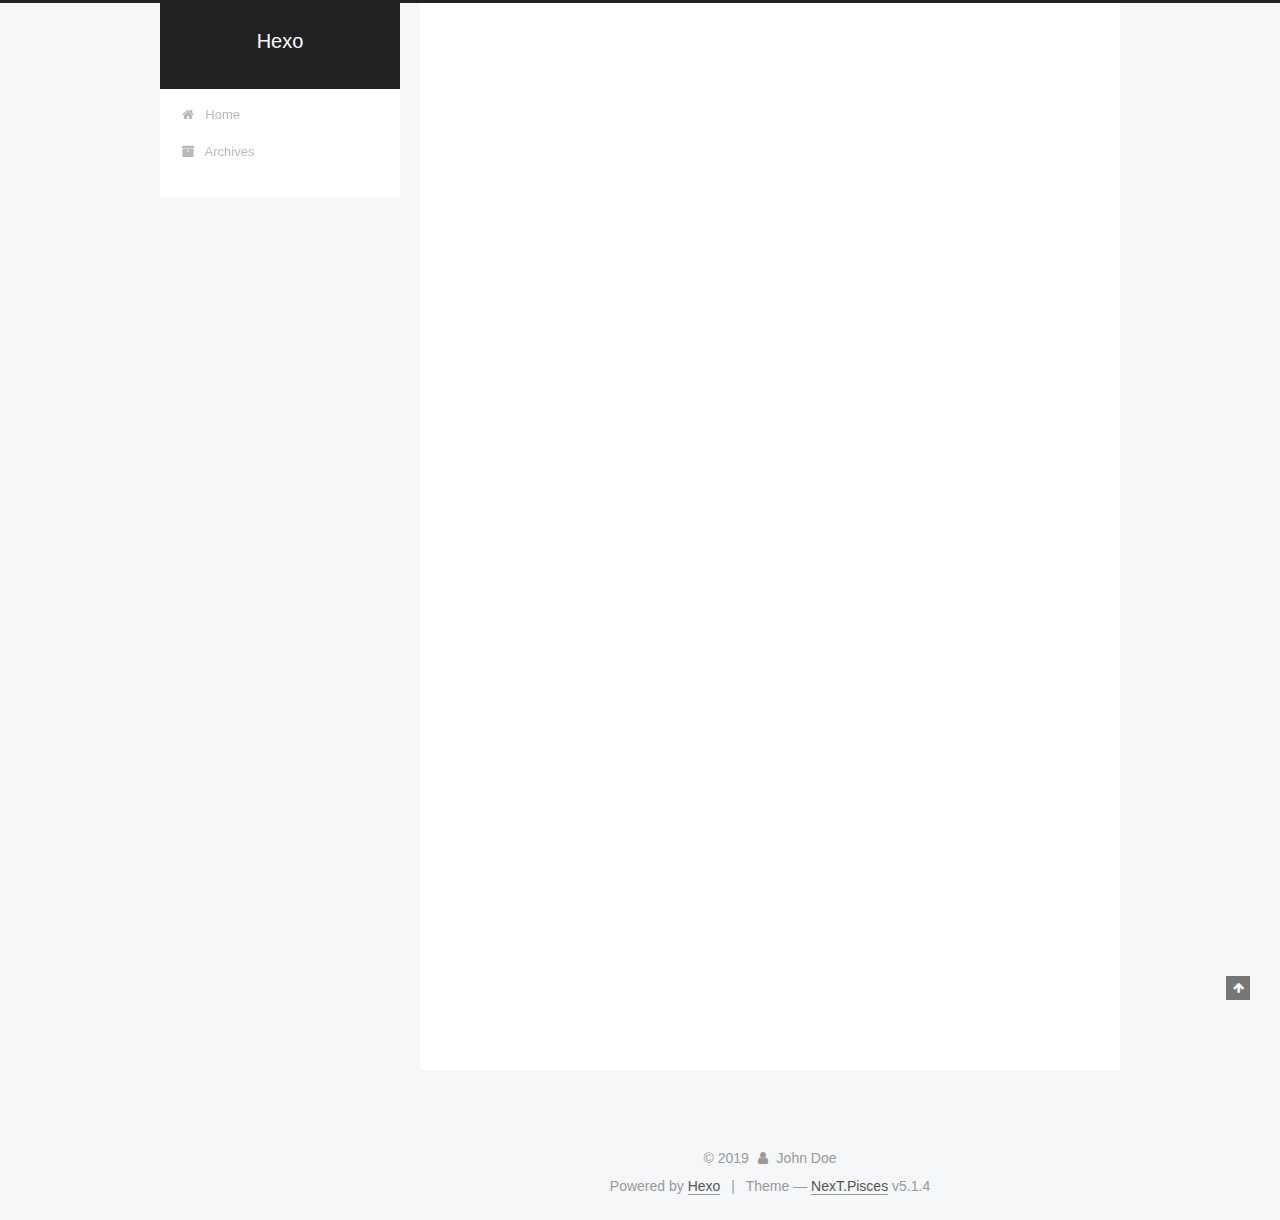
==== commit a53b2349: "Site updated: 2019-08-28 21:43:45" ====
--- a/index.html
+++ b/index.html
@@ -5,7 +5,7 @@
   
 
 
-<html class="theme-next muse use-motion" lang="en">
+<html class="theme-next pisces use-motion" lang="en">
 <head><meta name="generator" content="Hexo 3.9.0">
   <meta charset="UTF-8">
 <meta http-equiv="X-UA-Compatible" content="IE=edge">
@@ -93,7 +93,7 @@
   var NexT = window.NexT || {};
   var CONFIG = {
     root: '/',
-    scheme: 'Muse',
+    scheme: 'Pisces',
     version: '5.1.4',
     sidebar: {"position":"left","display":"post","offset":12,"b2t":false,"scrollpercent":false,"onmobile":false},
     fancybox: true,
@@ -453,7 +453,7 @@
 
 
 
-  <div class="theme-info">Theme &mdash; <a class="theme-link" target="_blank" href="https://github.com/iissnan/hexo-theme-next">NexT.Muse</a> v5.1.4</div>
+  <div class="theme-info">Theme &mdash; <a class="theme-link" target="_blank" href="https://github.com/iissnan/hexo-theme-next">NexT.Pisces</a> v5.1.4</div>
 
 
 
@@ -553,6 +553,13 @@
   
   
 
+
+  <script type="text/javascript" src="/js/src/affix.js?v=5.1.4"></script>
+
+  <script type="text/javascript" src="/js/src/schemes/pisces.js?v=5.1.4"></script>
+
+
+
   
 
   
--- a/css/main.css
+++ b/css/main.css
@@ -189,7 +189,7 @@
   font-size: 14px;
   line-height: 2;
   color: #555;
-  background: #fff;
+  background: #f5f7f9;
 }
 @media (max-width: 767px) {
   body {
@@ -653,8 +653,8 @@
 @media (min-width: 992px) {
   .full-image.full-image.full-image.full-image {
     max-width: none;
-    width: 110%;
-    margin: 25px -5%;
+    width: 118%;
+    margin: 0 -9%;
   }
 }
 .blockquote-center,
@@ -940,11 +940,11 @@
   display: inline-block;
   padding: 0 20px;
   font-size: 14px;
-  color: #fff;
-  background: #222;
-  border: 2px solid #222;
+  color: #555;
+  background: #fff;
+  border: 2px solid #555;
   text-decoration: none;
-  border-radius: 0;
+  border-radius: 2px;
   transition-property: background-color;
   transition-duration: 0.2s;
   transition-timing-function: ease-in-out;
@@ -953,8 +953,8 @@
 }
 .btn:hover {
   border-color: #222;
-  color: #222;
-  background: #fff;
+  color: #fff;
+  background: #222;
 }
 .btn +.btn {
   margin: 0 0 8px 8px;
@@ -1066,7 +1066,7 @@
   width: 24px;
   background: #222;
   font-size: 12px;
-  opacity: 1;
+  opacity: 0.6;
   color: #fff;
   cursor: pointer;
   text-align: center;
@@ -1087,7 +1087,7 @@
   }
 }
 .back-to-top.back-to-top-on {
-  bottom: 19px;
+  bottom: 30px;
 }
 .header {
   background: transparent;
@@ -1136,7 +1136,7 @@
 .site-subtitle {
   margin-top: 10px;
   font-size: 13px;
-  color: #999;
+  color: #ddd;
 }
 .use-motion .brand {
   opacity: 0;
@@ -1209,7 +1209,8 @@
   transition-timing-function: ease-in-out;
   transition-delay: 0s;
 }
-.menu .menu-item a:hover {
+.menu .menu-item a:hover,
+.menu-item-active a {
   border-bottom-color: #222;
 }
 .menu .menu-item .fa {
@@ -1738,20 +1739,20 @@
   display: block;
   margin: 0 auto;
   padding: 2px;
-  max-width: 96px;
+  max-width: 120px;
   height: auto;
-  border: 2px solid #333;
+  border: 1px solid #eee;
 }
 .site-author-name {
-  margin: 5px 0 0;
+  margin: 0;
   text-align: center;
-  color: #f5f5f5;
-  font-weight: normal;
+  color: #222;
+  font-weight: 600;
 }
 .site-description {
-  margin-top: 5px;
+  margin-top: 0;
   text-align: center;
-  font-size: 14px;
+  font-size: 13px;
   color: #999;
 }
 .site-state {
@@ -1763,7 +1764,7 @@
 .site-state-item {
   display: inline-block;
   padding: 0 15px;
-  border-left: 1px solid #333;
+  border-left: 1px solid #eee;
 }
 .site-state-item:first-child {
   border-left: none;
@@ -1776,11 +1777,11 @@
   text-align: center;
   color: inherit;
   font-weight: 600;
-  font-size: 18px;
+  font-size: 16px;
 }
 .site-state-item-name {
   font-size: 13px;
-  color: inherit;
+  color: #999;
 }
 .feed-link {
   margin-top: 20px;
@@ -1822,7 +1823,7 @@
   width: 4px;
   height: 4px;
   border-radius: 50%;
-  background: #ff4dc1;
+  background: #dfff99;
 }
 .links-of-blogroll {
   font-size: 13px;
@@ -1860,7 +1861,7 @@
   color: #555;
 }
 .sidebar-nav li:hover {
-  color: #f5f5f5;
+  color: #fc6423;
 }
 .page-post-detail .sidebar-nav-toc {
   padding: 0 5px;
@@ -1869,11 +1870,11 @@
   margin-left: 10px;
 }
 .sidebar-nav .sidebar-nav-active {
-  color: #87daff;
-  border-bottom-color: #87daff;
+  color: #fc6423;
+  border-bottom-color: #fc6423;
 }
 .sidebar-nav .sidebar-nav-active:hover {
-  color: #87daff;
+  color: #fc6423;
 }
 .sidebar-panel {
   display: none;
@@ -1906,12 +1907,12 @@
   transition-timing-function: ease-in-out;
   transition-delay: 0s;
   transition-property: all;
-  color: #999;
-  border-bottom-color: #555;
+  color: #666;
+  border-bottom-color: #ccc;
 }
 .post-toc ol a:hover {
-  color: #ccc;
-  border-bottom-color: #ccc;
+  color: #000;
+  border-bottom-color: #000;
 }
 .post-toc .nav-item {
   overflow: hidden;
@@ -1933,14 +1934,14 @@
   display: block;
 }
 .post-toc .nav .active > a {
-  color: #87daff;
-  border-bottom-color: #87daff;
+  color: #fc6423;
+  border-bottom-color: #fc6423;
 }
 .post-toc .nav .active-current > a {
-  color: #87daff;
+  color: #fc6423;
 }
 .post-toc .nav .active-current > a:hover {
-  color: #87daff;
+  color: #fc6423;
 }
 .footer {
   font-size: 14px;
@@ -2345,6 +2346,16 @@
   transform: translate(-50%, -50%);
   color: #ccc;
 }
+@media (min-width: 768px) and (max-width: 991px) {
+  .busuanzi-count {
+    width: auto;
+  }
+}
+@media (max-width: 767px) {
+  .busuanzi-count {
+    width: auto;
+  }
+}
 .site-uv,
 .site-pv,
 .page-pv {
@@ -2580,83 +2591,403 @@
   }
 }
 .page-post-detail .sidebar-toggle-line {
-  background: #87daff;
+  background: #fc6423;
 }
 .page-post-detail .comments {
   overflow: hidden;
 }
-@media (max-width: 767px) {
-  .header-inner,
-  .container .main-inner,
+.header {
+  position: relative;
+  margin: 0 auto;
+  width: 960px;
+}
+@media (min-width: 768px) and (max-width: 991px) {
+  .header {
+    width: auto;
+  }
+}
+@media (max-width: 767px) {
+  .header {
+    width: auto;
+  }
+}
+.header-inner {
+  position: absolute;
+  top: 0;
+  overflow: hidden;
+  padding: 0;
+  width: 240px;
+  background: #fff;
+  box-shadow: initial;
+  border-radius: initial;
+}
+@media (min-width: 1600px) {
+  .container .header-inner {
+    width: 240px;
+  }
+}
+@media (min-width: 768px) and (max-width: 991px) {
+  .header-inner {
+    position: relative;
+    width: auto;
+    border-radius: initial;
+  }
+}
+@media (max-width: 767px) {
+  .header-inner {
+    position: relative;
+    width: auto;
+    border-radius: initial;
+  }
+}
+.main:before,
+.main:after {
+  content: " ";
+  display: table;
+}
+.main:after {
+  clear: both;
+}
+@media (min-width: 768px) and (max-width: 991px) {
+  .main {
+    padding-bottom: 100px;
+  }
+}
+@media (max-width: 767px) {
+  .main {
+    padding-bottom: 100px;
+  }
+}
+.container .main-inner {
+  width: 960px;
+}
+@media (min-width: 768px) and (max-width: 991px) {
+  .container .main-inner {
+    width: auto;
+  }
+}
+@media (max-width: 767px) {
+  .container .main-inner {
+    width: auto;
+  }
+}
+.content-wrap {
+  float: right;
+  box-sizing: border-box;
+  padding: 40px;
+  width: 700px;
+  background: #fff;
+  min-height: 700px;
+  box-shadow: initial;
+  border-radius: initial;
+}
+@media (min-width: 768px) and (max-width: 991px) {
+  .content-wrap {
+    width: 100%;
+    padding: 20px;
+    border-radius: initial;
+  }
+}
+@media (max-width: 767px) {
+  .content-wrap {
+    width: 100%;
+    padding: 20px;
+    min-height: auto;
+    border-radius: initial;
+  }
+}
+.sidebar {
+  position: static;
+  float: left;
+  margin-top: 300px;
+  width: 240px;
+  background: #f5f7f9;
+  box-shadow: none;
+}
+@media (min-width: 768px) and (max-width: 991px) {
+  .sidebar {
+    display: none;
+  }
+}
+@media (max-width: 767px) {
+  .sidebar {
+    display: none;
+  }
+}
+.sidebar-toggle {
+  display: none;
+}
+.footer-inner {
+  width: 960px;
+  padding-left: 260px;
+}
+@media (min-width: 768px) and (max-width: 991px) {
   .footer-inner {
     width: auto;
-  }
-}
-embed {
-  display: block;
-  margin: 0px auto 25px auto;
-}
-.custom-logo .site-meta-headline {
-  text-align: center;
-}
-.custom-logo .brand {
+    padding-left: 0 !important;
+    padding-right: 0 !important;
+  }
+}
+@media (max-width: 767px) {
+  .footer-inner {
+    width: auto;
+    padding-left: 0 !important;
+    padding-right: 0 !important;
+  }
+}
+.sidebar-position-right .header-inner {
+  right: 0;
+}
+.sidebar-position-right .content-wrap {
+  float: left;
+}
+.sidebar-position-right .sidebar {
+  float: right;
+}
+.sidebar-position-right .footer-inner {
+  padding-left: 0;
+  padding-right: 260px;
+}
+.site-brand-wrapper {
+  position: relative;
+}
+.site-meta {
+  padding: 20px 0;
+  color: #fff;
+  background: #222;
+}
+@media (min-width: 768px) and (max-width: 991px) {
+  .site-meta {
+    box-shadow: 0 0 16px rgba(0,0,0,0.5);
+  }
+}
+@media (max-width: 767px) {
+  .site-meta {
+    box-shadow: 0 0 16px rgba(0,0,0,0.5);
+  }
+}
+.brand {
+  padding: 0;
   background: none;
 }
-.custom-logo .site-title {
-  margin: 10px auto 0;
-  font-size: 24px;
-  color: #222;
-}
-.custom-logo .site-title a {
-  border: none;
-}
-.custom-logo-image {
-  margin: 0 auto;
-  padding: 5px;
-  max-width: 150px;
-  background: #fff;
-}
-@media (max-width: 767px) {
-  .site-nav {
-    position: absolute;
-    left: 0;
-    top: 52px;
-    margin: 0;
-    width: 100%;
-    padding: 0;
-    background: #fff;
-    border-bottom: 1px solid #ddd;
-    z-index: 1030;
-  }
-}
-@media (max-width: 767px) {
-  .menu {
-    text-align: left;
-  }
-}
-@media (max-width: 767px) {
-  .menu .menu-item {
-    display: block;
-    margin: 0 10px;
-    vertical-align: top;
-  }
-}
-@media (max-width: 767px) {
-  .menu .menu-item br {
-    display: none;
-  }
-}
-@media (max-width: 767px) {
-  .menu .menu-item a {
-    padding: 5px 10px;
-  }
-}
-.menu .menu-item .fa {
-  margin-right: 0;
+.brand:hover {
+  color: #fff;
+}
+.site-subtitle {
+  margin: 10px 10px 0;
+  font-weight: initial;
 }
 .site-search form {
   display: none;
 }
+.site-nav {
+  border-top: none;
+}
+@media (min-width: 768px) and (max-width: 991px) {
+  .site-nav {
+    display: none !important;
+  }
+}
+@media (min-width: 768px) and (max-width: 991px) {
+  .site-nav-on {
+    display: block !important;
+  }
+}
+.menu .menu-item {
+  display: block;
+  margin: 0;
+}
+.menu .menu-item a {
+  position: relative;
+  box-sizing: border-box;
+  padding: 5px 20px;
+  text-align: left;
+  line-height: inherit;
+  transition-property: background-color;
+  transition-duration: 0.2s;
+  transition-timing-function: ease-in-out;
+  transition-delay: 0s;
+}
+.menu .menu-item a:hover,
+.menu-item-active a {
+  background: #f9f9f9;
+  border-bottom-color: #fff;
+}
+.menu .menu-item br {
+  display: none;
+}
+.menu-item-active a:after {
+  content: " ";
+  position: absolute;
+  top: 50%;
+  margin-top: -3px;
+  right: 15px;
+  width: 6px;
+  height: 6px;
+  border-radius: 50%;
+  background-color: #bbb;
+}
+.btn-bar {
+  background-color: #fff;
+}
+.site-nav-toggle {
+  left: 20px;
+  top: 50%;
+  -webkit-transform: translateY(-50%);
+  -webkit-transform: translateY(-50%);
+  -moz-transform: translateY(-50%);
+  -ms-transform: translateY(-50%);
+  -o-transform: translateY(-50%);
+  transform: translateY(-50%);
+}
+@media (min-width: 768px) and (max-width: 991px) {
+  .site-nav-toggle {
+    display: block;
+  }
+}
+.use-motion .sidebar .motion-element {
+  opacity: 1;
+}
+.sidebar {
+  margin-left: -100%;
+  right: auto;
+  bottom: auto;
+  -webkit-transform: none;
+}
+.sidebar-inner {
+  box-sizing: border-box;
+  width: 240px;
+  color: #555;
+  background: #fff;
+  box-shadow: initial;
+  border-radius: initial;
+  opacity: 0;
+}
+.sidebar-inner.affix {
+  position: fixed;
+  top: 12px;
+}
+.sidebar-inner.affix-bottom {
+  position: absolute;
+}
+.site-overview {
+  text-align: left;
+}
+.site-author:before,
+.site-author:after {
+  content: " ";
+  display: table;
+}
+.site-author:after {
+  clear: both;
+}
+.sidebar a {
+  color: #555;
+}
+.sidebar a:hover {
+  color: #222;
+}
+.site-state-item {
+  padding: 0 10px;
+}
+.links-of-author-item a:before {
+  display: none;
+}
+.links-of-author-item a {
+  border-bottom: none;
+  text-decoration: underline;
+}
+.feed-link {
+  border-top: 1px dotted #ccc;
+  border-bottom: 1px dotted #ccc;
+  text-align: center;
+}
+.feed-link a {
+  display: block;
+  color: #fc6423;
+  border: none;
+}
+.feed-link a:hover {
+  background: none;
+  color: #e34603;
+}
+.feed-link a:hover i {
+  color: #e34603;
+}
+.links-of-author {
+  display: flex;
+  flex-wrap: wrap;
+  justify-content: center;
+}
+.links-of-author-item {
+  margin: 5px 0 0;
+  width: 50%;
+}
+.links-of-author-item a {
+  max-width: 216px;
+  box-sizing: border-box;
+  display: inline-block;
+  margin-right: 0;
+  margin-bottom: 0;
+  padding: 0 5px;
+  overflow: hidden;
+  white-space: nowrap;
+  text-overflow: ellipsis;
+}
+.links-of-author-item a {
+  display: block;
+  text-decoration: none;
+}
+.links-of-author-item a:hover {
+  border-radius: 4px;
+  background: #eee;
+}
+.links-of-author-item .fa {
+  margin-right: 2px;
+  font-size: 16px;
+}
+.links-of-author-item .fa-globe {
+  font-size: 15px;
+}
+.links-of-blogroll {
+  text-align: center;
+  margin-top: 20px;
+  padding: 3px 0 0;
+  border-top: 1px dotted #ccc;
+}
+.links-of-blogroll-title {
+  margin-top: 0;
+}
+.links-of-blogroll-item {
+  padding: 0;
+}
+.links-of-blogroll-inline:before,
+.links-of-blogroll-inline:after {
+  content: " ";
+  display: table;
+}
+.links-of-blogroll-inline:after {
+  clear: both;
+}
 .links-of-blogroll-inline .links-of-blogroll-item {
-  display: inline-block;
-}
+  margin: 5px 0 0;
+  width: 50%;
+  display: inline-block;
+  width: unset;
+}
+.links-of-blogroll-inline .links-of-blogroll-item a {
+  max-width: 216px;
+  box-sizing: border-box;
+  display: inline-block;
+  margin-right: 0;
+  margin-bottom: 0;
+  padding: 0 5px;
+  overflow: hidden;
+  white-space: nowrap;
+  text-overflow: ellipsis;
+}
+@media (max-width: 767px) {
+  .post-body {
+    text-align: justify;
+  }
+}
